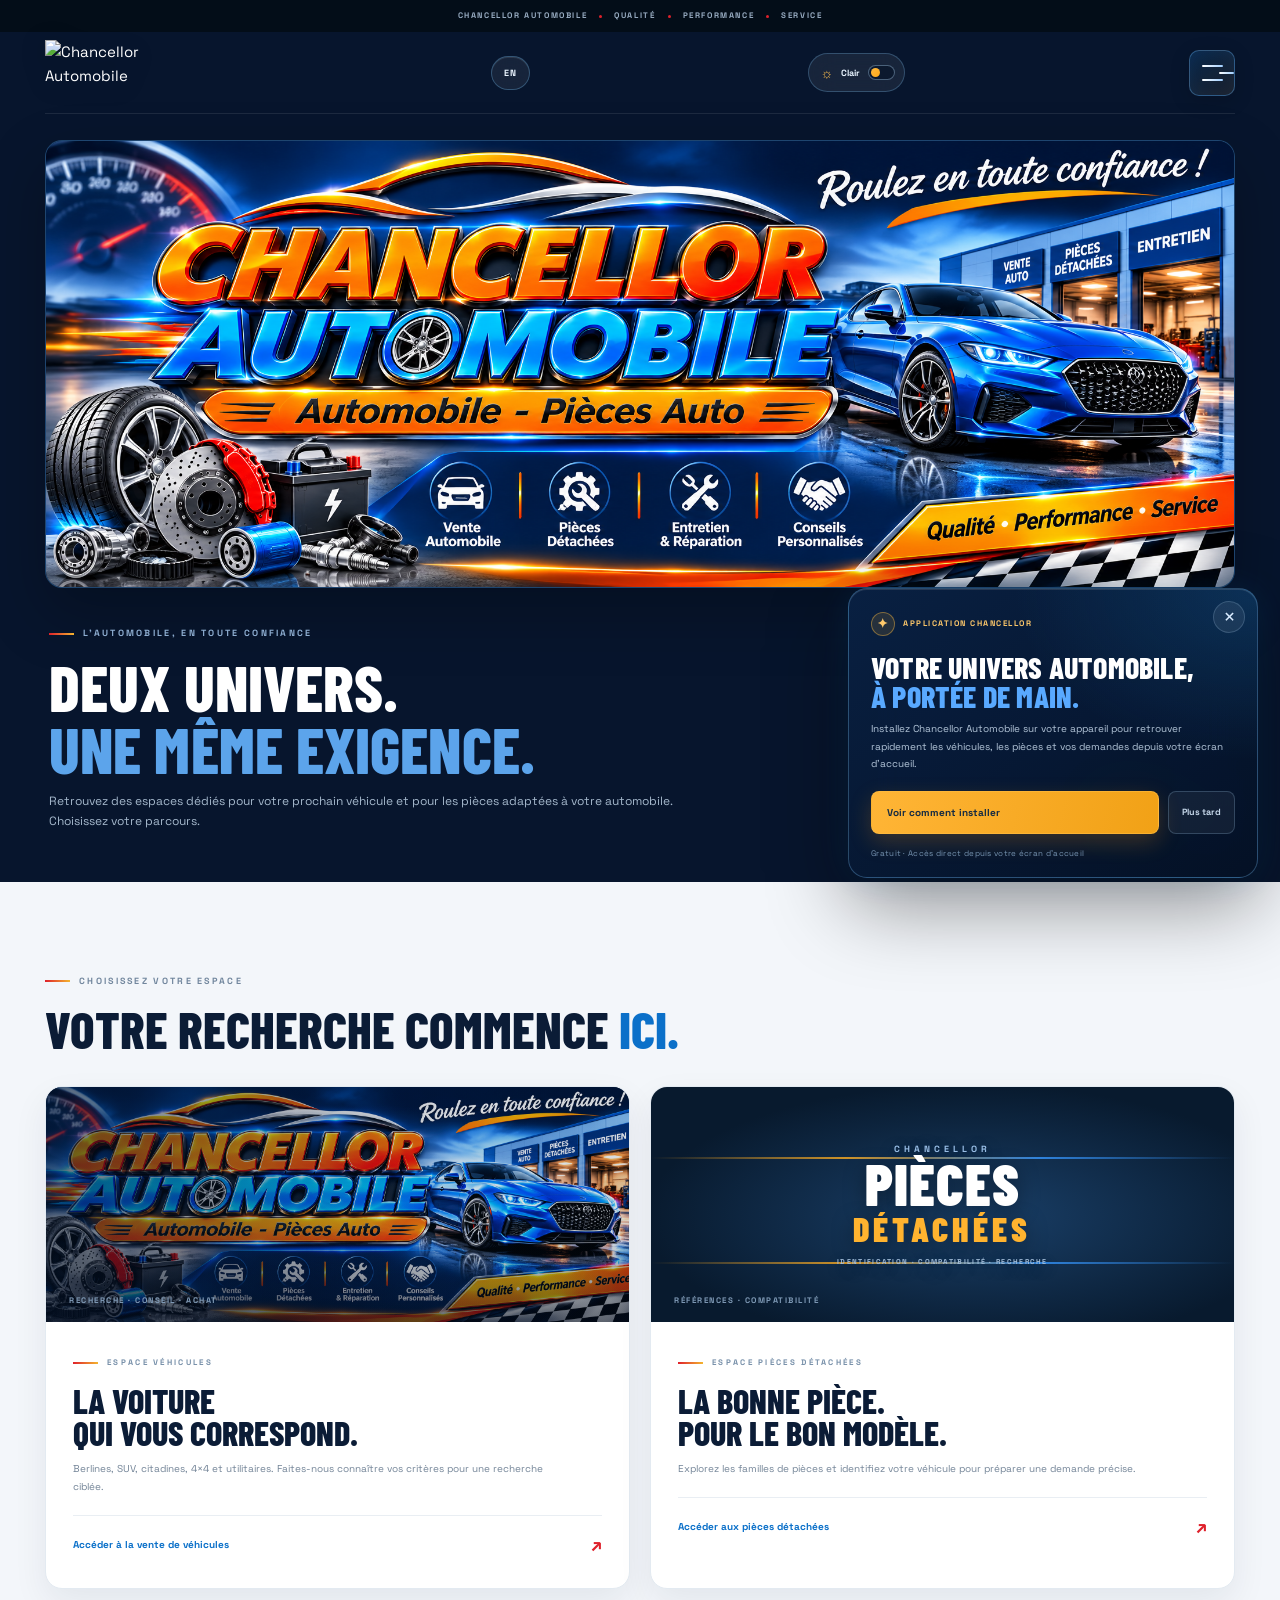
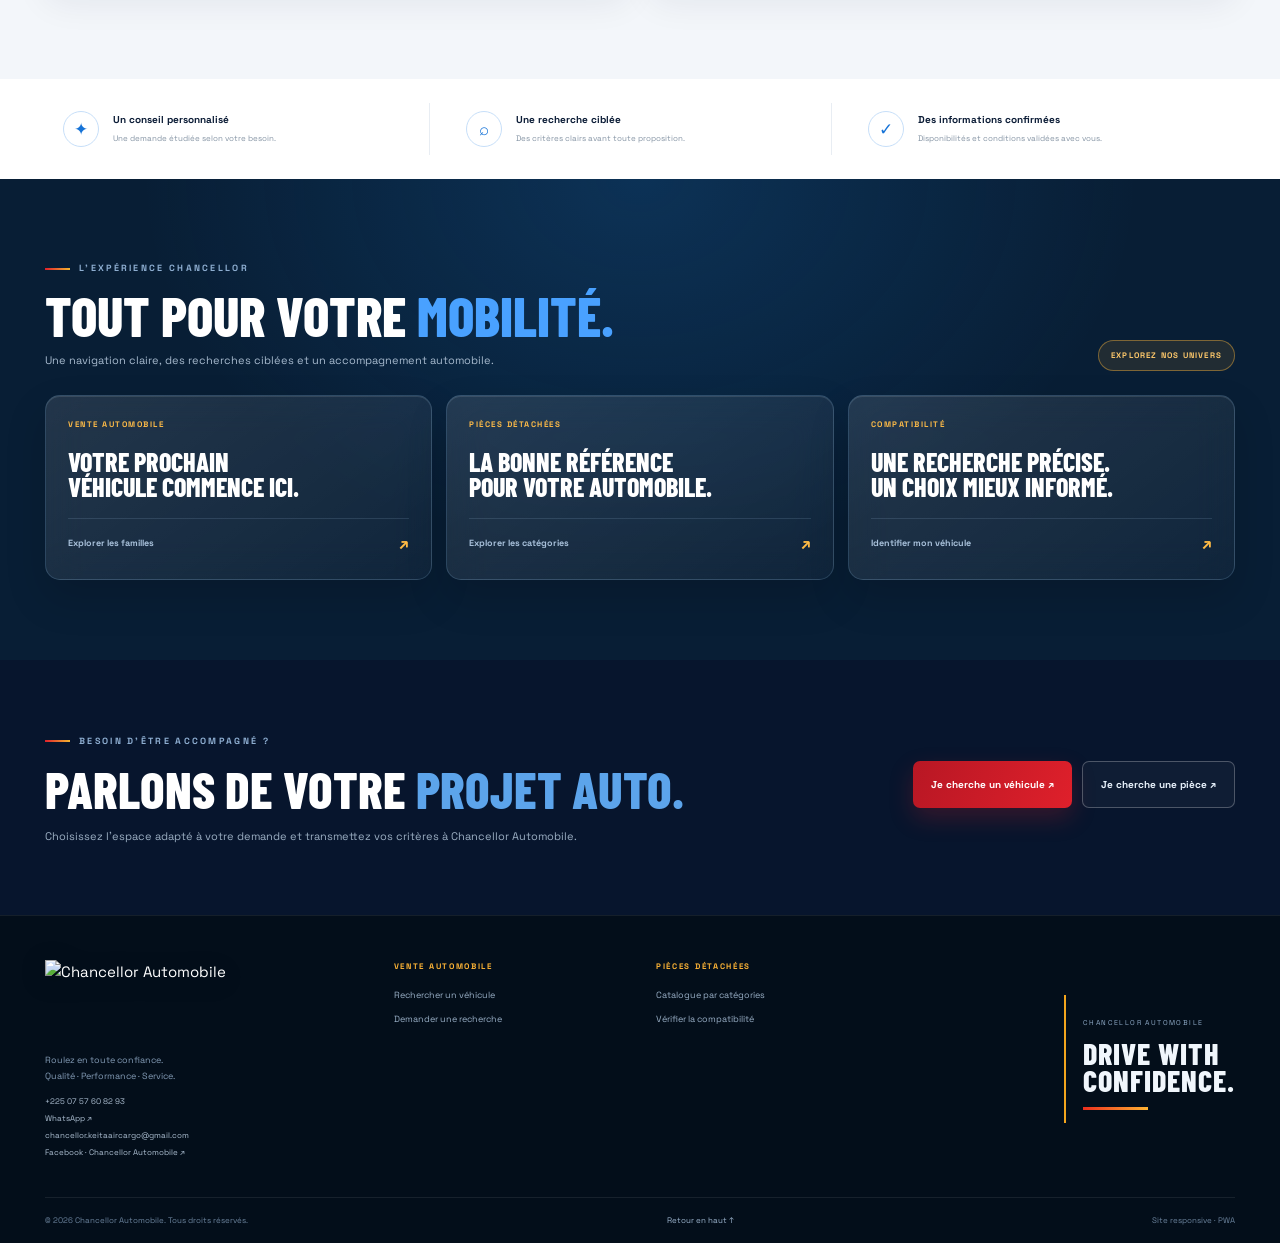
==== index.html @ 1399e5cf "Use the refined matte Chancellor logo" ====
<!doctype html>
<html lang="fr">
<head>
<meta charset="utf-8">
<meta name="viewport" content="width=device-width, initial-scale=1, viewport-fit=cover">
<meta name="theme-color" content="#07152d">
<meta name="apple-mobile-web-app-capable" content="yes">
<meta name="apple-mobile-web-app-status-bar-style" content="black-translucent">
<script>try{document.documentElement.dataset.theme=localStorage.getItem("chancellor-theme")||"dark"}catch(e){document.documentElement.dataset.theme="dark"}</script>
<meta name="description" content="Chancellor Automobile : deux espaces dédiés à la vente de véhicules et à la recherche de pièces détachées compatibles.">
<meta name="robots" content="index,follow">
<meta property="og:type" content="website">
<meta property="og:title" content="Chancellor Automobile | Vente de véhicules & pièces détachées">
<meta property="og:description" content="Chancellor Automobile : deux espaces dédiés à la vente de véhicules et à la recherche de pièces détachées compatibles.">
<meta property="og:image" content="assets/chancellor-banner.png">
<title>Chancellor Automobile | Vente de véhicules & pièces détachées</title>
<link rel="icon" href="assets/favicon.ico" sizes="any">
<link rel="icon" href="assets/favicon-48.png" type="image/png" sizes="48x48">
<link rel="icon" href="assets/favicon-192.png" type="image/png" sizes="192x192">
<link rel="icon" href="assets/favicon-512.png" type="image/png" sizes="512x512">
<link rel="apple-touch-icon" href="assets/apple-touch-icon.png">
<link rel="manifest" href="manifest.webmanifest">
<link rel="preload" as="image" href="assets/chancellor-banner.png">
<link rel="preconnect" href="https://fonts.googleapis.com"><link rel="preconnect" href="https://fonts.gstatic.com" crossorigin><link href="https://fonts.googleapis.com/css2?family=Barlow+Condensed:wght@400;500;600;700;800;900&family=Manrope:wght@400;500;600;700;800&family=Space+Grotesk:wght@400;500;600;700&display=swap" rel="stylesheet">
<link rel="stylesheet" href="styles.css">
<script src="catalogue-demo.js" defer></script>
<script src="app.js" defer></script>
</head>
<body data-page="home">
<div class="site-loader" id="site-loader" role="status" aria-live="polite"><div class="loader-brand"><img src="assets/chancellor-logo-matte.png" alt="" width="150" height="75"></div><span class="loader-spinner" aria-hidden="true"></span><strong>CHANCELLOR AUTOMOBILE</strong><small>CHARGEMENT DE VOTRE EXPÉRIENCE</small></div><script>(function(){var n=document.getElementById('site-loader'),t=Date.now(),done=false;function hide(){if(done||!n)return;done=true;setTimeout(function(){n.classList.add('is-hidden');setTimeout(function(){n.remove();},440);},Math.max(0,480-(Date.now()-t)));}window.addEventListener('load',hide,{once:true});setTimeout(hide,2800);})();</script>
<div class="announcement"><span class="status-dot"></span> CHANCELLOR AUTOMOBILE <i></i> QUALITÉ <i></i> PERFORMANCE <i></i> SERVICE</div>
<header class="site-header">
<a class="brand" href="./index.html" aria-label="Chancellor Automobile - accueil"><img class="brand-logo-image" src="assets/chancellor-logo-matte.png" alt="Chancellor Automobile" width="1774" height="887" decoding="async"></a>
<a class="language-toggle" href="./en/index.html" lang="en" hreflang="en" aria-label="View this page in English">EN</a>
<button class="theme-toggle" type="button" data-theme-toggle aria-pressed="false" aria-label="Activer le thème clair"><span class="theme-toggle-icon" aria-hidden="true">☼</span><span class="theme-toggle-label">Clair</span><span class="theme-toggle-track" aria-hidden="true"><i></i></span></button>
<button class="nav-toggle" type="button" aria-label="Ouvrir le menu" aria-expanded="false" aria-haspopup="true" aria-controls="main-nav"><span aria-hidden="true"></span><span aria-hidden="true"></span><span aria-hidden="true"></span></button>
<nav id="main-nav" aria-label="Navigation principale" hidden>
<a href="./index.html" aria-current="page">Accueil</a>
<a href="./vehicules.html" >Vente de véhicules</a>
<a href="./pieces.html" >Pièces détachées</a>
<a href="#contact">Contact</a>
<button class="install-button" id="install-app" type="button" hidden><span>↓</span> Installer l'application</button>
</nav>
</header>
<main id="top">
<section class="home-hero container">
<div class="hero-banner"><img src="assets/chancellor-banner.png" alt="Chancellor Automobile — vente de voitures, pièces détachées, entretien et réparation" width="2048" height="768" fetchpriority="high"></div>
<div class="home-intro"><div><span class="eyebrow">L'AUTOMOBILE, EN TOUTE CONFIANCE</span><h1>Deux univers.<br><em>Une même exigence.</em></h1><p>Retrouvez des espaces dédiés pour votre prochain véhicule et pour les pièces adaptées à votre automobile. Choisissez votre parcours.</p></div><div class="home-intro-mark">CA <small>CHANCELLOR<br>AUTOMOBILE</small></div></div>
</section>
<section class="choice-section">
<div class="container"><div class="section-heading"><span class="eyebrow">CHOISISSEZ VOTRE ESPACE</span><h2>Votre recherche commence <em>ici.</em></h2></div>
<div class="choice-grid">
<a class="choice-card vehicle-choice" href="./vehicules.html">
  <div class="choice-visual vehicle-choice-visual">
    <img class="choice-media" src="assets/chancellor-banner.png" alt="Bannière officielle Chancellor Automobile" width="2048" height="768" loading="lazy" decoding="async">
    <div class="choice-visual-foot"><span>RECHERCHE · CONSEIL · ACHAT</span></div>
  </div>
  <div class="choice-content"><span class="eyebrow">ESPACE VÉHICULES</span><h3>La voiture<br>qui vous correspond.</h3><p>Berlines, SUV, citadines, 4×4 et utilitaires. Faites-nous connaître vos critères pour une recherche ciblée.</p><span class="choice-link">Accéder à la vente de véhicules <b>↗</b></span></div>
</a>
<a class="choice-card parts-choice" href="./pieces.html">
  <div class="choice-visual parts-choice-visual">
    <div class="parts-type-display"><span>CHANCELLOR</span><strong>PIÈCES</strong><b>DÉTACHÉES</b><small>IDENTIFICATION · COMPATIBILITÉ · RECHERCHE</small></div>
    <div class="choice-visual-foot"><span>RÉFÉRENCES · COMPATIBILITÉ</span></div>
  </div>
  <div class="choice-content"><span class="eyebrow">ESPACE PIÈCES DÉTACHÉES</span><h3>La bonne pièce.<br>Pour le bon modèle.</h3><p>Explorez les familles de pièces et identifiez votre véhicule pour préparer une demande précise.</p><span class="choice-link">Accéder aux pièces détachées <b>↗</b></span></div>
</a>
</div></div></section>
<section class="home-values"><div class="container values-grid"><div><span>✦</span><strong>Un conseil personnalisé</strong><small>Une demande étudiée selon votre besoin.</small></div><div><span>⌕</span><strong>Une recherche ciblée</strong><small>Des critères clairs avant toute proposition.</small></div><div><span>✓</span><strong>Des informations confirmées</strong><small>Disponibilités et conditions validées avec vous.</small></div></div></section>

<section class="home-discovery"><div class="container"><div class="showcase-heading"><div><span class="eyebrow">L'EXPÉRIENCE CHANCELLOR</span><h2>Tout pour votre <em>mobilité.</em></h2><p>Une navigation claire, des recherches ciblées et un accompagnement automobile.</p></div><span class="demo-tag">EXPLOREZ NOS UNIVERS</span></div><div class="home-glass-rail"><a class="home-rail-card" href="./vehicules.html"><small>VENTE AUTOMOBILE</small><strong>Votre prochain<br>véhicule commence ici.</strong><span>Explorer les familles <b>↗</b></span></a><a class="home-rail-card" href="./pieces.html"><small>PIÈCES DÉTACHÉES</small><strong>La bonne référence<br>pour votre automobile.</strong><span>Explorer les catégories <b>↗</b></span></a><a class="home-rail-card" href="./pieces.html#compatibilite"><small>COMPATIBILITÉ</small><strong>Une recherche précise.<br>Un choix mieux informé.</strong><span>Identifier mon véhicule <b>↗</b></span></a></div></div></section>
<section class="home-contact container"><div><span class="eyebrow">BESOIN D'ÊTRE ACCOMPAGNÉ ?</span><h2>Parlons de votre <em>projet auto.</em></h2><p>Choisissez l'espace adapté à votre demande et transmettez vos critères à Chancellor Automobile.</p></div><div class="contact-actions"><a class="action-button orange" href="./vehicules.html#demande-vehicule">Je cherche un véhicule ↗</a><a class="action-button outline" href="./pieces.html#demande-piece">Je cherche une pièce ↗</a></div></section>
</main>
<footer class="site-footer" id="contact">
<div class="container footer-inner">
<div><a class="brand footer-brand" href="./index.html" aria-label="Chancellor Automobile - accueil"><img class="brand-logo-image" src="assets/chancellor-logo-matte.png" alt="Chancellor Automobile" width="1774" height="887" loading="lazy" decoding="async"></a><p>Roulez en toute confiance.<br>Qualité · Performance · Service.</p><div class="footer-contact-mini"><a href="tel:+2250757608293">+225 07 57 60 82 93</a><a href="https://wa.me/2250757608293" target="_blank" rel="noopener noreferrer">WhatsApp ↗</a><a href="mailto:chancellor.keitaaircargo@gmail.com">chancellor.keitaaircargo@gmail.com</a><a href="https://www.facebook.com/ChancellorAutomobile" target="_blank" rel="noopener noreferrer">Facebook · Chancellor Automobile ↗</a></div></div>
<div class="footer-col"><b>VENTE AUTOMOBILE</b><a href="./vehicules.html">Rechercher un véhicule</a><a href="./vehicules.html#demande-vehicule">Demander une recherche</a></div>
<div class="footer-col"><b>PIÈCES DÉTACHÉES</b><a href="./pieces.html">Catalogue par catégories</a><a href="./pieces.html#compatibilite">Vérifier la compatibilité</a></div>
<div class="footer-tag"><small>CHANCELLOR AUTOMOBILE</small><strong>DRIVE WITH<br>CONFIDENCE.</strong><i></i></div>
</div>
<div class="container footer-bottom"><span>© <span id="current-year"></span> Chancellor Automobile. Tous droits réservés.</span><a href="#top">Retour en haut ↑</a><span>Site responsive · PWA</span></div>
</footer>
<aside class="install-popover" id="install-popover" role="dialog" aria-label="Installer Chancellor Automobile" aria-modal="false" hidden>
  <button class="install-popover-close" id="install-popup-close" type="button" aria-label="Fermer la fenêtre d'installation">×</button>
  <div class="install-popover-kicker"><span class="install-popover-orb">✦</span> APPLICATION CHANCELLOR</div>
  <h2>Votre univers automobile,<br><em>à portée de main.</em></h2>
  <p class="install-popover-copy">Installez Chancellor Automobile sur votre appareil pour retrouver rapidement les véhicules, les pièces et vos demandes depuis votre écran d'accueil.</p>
  <div class="install-popover-actions">
    <button class="install-popover-primary" id="install-popup-action" type="button">Installer l'application <span aria-hidden="true">↗</span></button>
    <button class="install-popover-secondary" id="install-popup-later" type="button">Plus tard</button>
  </div>
  <div class="install-popover-help" id="install-popup-help" hidden>
    <strong id="install-help-title">Installation sur votre appareil</strong>
    <ol id="install-help-steps"></ol>
  </div>
  <p class="install-popover-foot">Gratuit · Accès direct depuis votre écran d'accueil</p>
</aside>
<div class="site-toast" id="site-toast" role="status" aria-live="polite"></div>
</body>
</html>
---- styles.css ----
:root{--navy:#07152d;--navy2:#0a1e3c;--navy3:#12396d;--blue:#0b70c9;--cyan:#62aaf0;--orange:#df202b;--gold:#f4b52f;--silver:#bac3ce;--white:#fff;--paper:#f4f6fa;--ink:#0b1c36;--muted:#74839a;--line:rgba(11,31,60,.12);--display:'Barlow Condensed','Arial Narrow',Impact,sans-serif;--text:'Manrope','Segoe UI',Arial,sans-serif;--shadow:0 22px 58px rgba(0,0,0,.16)}
*{box-sizing:border-box}html{scroll-behavior:smooth;scroll-padding-top:96px}body{margin:0;background:var(--navy);color:#fff;font:15px/1.65 var(--text);-webkit-font-smoothing:antialiased}img{display:block;max-width:100%}a{color:inherit;text-decoration:none}button,input,select,textarea{font:inherit}button{cursor:pointer}button:focus-visible,a:focus-visible,input:focus-visible,select:focus-visible,textarea:focus-visible{outline:3px solid var(--cyan);outline-offset:3px}.container{width:min(1190px,calc(100% - 64px));margin-inline:auto}.announcement{min-height:32px;display:flex;align-items:center;justify-content:center;gap:12px;padding:5px 16px;background:#030d18;color:#9aaec4;font-size:8px;letter-spacing:1.6px;font-weight:900;text-align:center}.announcement i{width:3px;height:3px;border-radius:50%;background:var(--orange)}.status-dot{width:6px;height:6px;border-radius:50%;background:#28d4a1;box-shadow:0 0 12px #28d4a1}
.site-header{width:min(1190px,calc(100% - 64px));height:82px;margin:auto;display:flex;align-items:center;justify-content:space-between;position:relative;z-index:30;border-bottom:1px solid rgba(255,255,255,.09)}.brand{display:flex;align-items:center;gap:11px;min-width:220px}.brand-mark{position:relative;width:42px;height:42px;display:grid;place-items:center;border:1px solid rgba(255,175,32,.85);border-radius:11px;background:linear-gradient(145deg,rgba(255,180,36,.15),rgba(18,142,255,.1));font:900 30px/1 var(--display);color:#ffb12b;text-shadow:0 3px 12px #000}.brand-mark small{position:absolute;right:4px;bottom:1px;color:#48a0ff;font:900 10px/1 var(--text)}.brand-name{display:flex;flex-direction:column;line-height:1.06}.brand-name b{font:900 21px/1 var(--display);letter-spacing:1.5px}.brand-name small{font-size:9px;letter-spacing:3.2px;color:#89a8ca;font-weight:900;margin-top:5px}.site-header nav{display:flex;align-items:center;gap:25px}.site-header nav>a{font-size:10px;font-weight:800;color:#c0cfe0;transition:color .2s}.site-header nav>a:hover,.site-header nav>a[aria-current=page]{color:#fff}.site-header nav>a[aria-current=page]:after{content:"";height:2px;width:16px;background:var(--orange);display:block;margin-top:5px}.install-button{border:1px solid rgba(255,190,56,.48);border-radius:7px;padding:9px 12px;background:rgba(255,177,36,.1);color:#ffc86a;font-size:9px;font-weight:900}.install-button span{font-size:15px;margin-right:5px}.nav-toggle{display:none;background:transparent;border:0;padding:8px}.nav-toggle span{display:block;width:24px;height:2px;margin:5px;background:#fff;border-radius:2px}
.eyebrow{display:inline-flex;align-items:center;gap:9px;color:#8eaed1;font-size:9px;letter-spacing:2.3px;font-weight:900}.eyebrow:before{content:"";width:25px;height:2px;background:linear-gradient(90deg,var(--orange),var(--gold))}.home-hero{padding-top:26px;padding-bottom:50px}.hero-banner{overflow:hidden;border:1px solid rgba(94,169,255,.28);border-radius:17px;background:#061e37;box-shadow:0 25px 60px rgba(0,0,0,.25)}.hero-banner img{width:100%;height:auto;aspect-ratio:8/3;object-fit:cover}.home-intro{display:flex;justify-content:space-between;align-items:flex-end;gap:30px;padding:30px 4px 0}.home-intro h1,.sub-hero h1{font:800 clamp(42px,5vw,66px)/.97 var(--display);text-transform:uppercase;margin:14px 0 12px;letter-spacing:.1px}.home-intro h1 em,.sub-hero h1 em,.section-heading h2 em,.home-contact h2 em,.request-intro h2 em,.compatibility-layout h2 em{font-style:normal;color:#459fff;text-shadow:0 8px 30px rgba(32,150,255,.17)}.home-intro p{max-width:630px;color:#a5b8cc;font-size:12px;margin:0}.home-intro-mark{display:flex;align-items:center;gap:10px;color:#ffb22e;font:900 58px/.8 var(--display);text-shadow:0 6px 24px rgba(255,170,31,.25)}.home-intro-mark small{font:900 8px/1.4 var(--text);letter-spacing:1.4px;color:#87a4c3;text-shadow:none}.choice-section{background:#f3f6fa;color:var(--ink);padding:83px 0 90px}.section-heading{margin-bottom:32px}.section-heading .eyebrow{color:#71869d}.section-heading h2,.home-contact h2{font:800 clamp(36px,4vw,52px)/1 var(--display);text-transform:uppercase;margin:13px 0 8px}.section-heading h2 em{color:#1370d4;text-shadow:none}.section-heading>p{font-size:11px;color:#75879a;max-width:670px;margin:10px 0 0}.choice-grid{display:grid;grid-template-columns:1fr 1fr;gap:20px}.choice-card{display:flex;flex-direction:column;overflow:hidden;background:#fff;border:1px solid #e3eaf1;border-radius:17px;box-shadow:0 14px 35px rgba(8,29,59,.07);transition:transform .25s,box-shadow .25s,border .25s}.choice-card:hover{transform:translateY(-6px);border-color:#9ec7f2;box-shadow:0 24px 55px rgba(8,29,59,.14)}.choice-visual{position:relative;height:235px;overflow:hidden;background:radial-gradient(ellipse at 55% 50%,#154d88,#071f38 70%);color:#fff}.parts-choice .choice-visual{background:radial-gradient(ellipse at 55% 55%,#1a4069,#081a2e 72%)}.choice-index{position:absolute;top:20px;left:23px;color:#9dbad8;font-size:8px;letter-spacing:2px;font-weight:900}.car-illustration{position:absolute;inset:30px 0 20px;display:grid;place-items:center}.car-illustration svg{width:94%;height:100%;filter:drop-shadow(0 15px 19px rgba(0,0,0,.4))}.car-glow{position:absolute;width:65%;height:45%;border-radius:50%;background:rgba(21,144,255,.2);filter:blur(35px)}.choice-visual-foot{position:absolute;left:23px;right:23px;bottom:15px;display:flex;justify-content:space-between;align-items:center;color:#819cb8;font-size:8px;letter-spacing:1.5px;font-weight:900}.choice-visual-foot b{color:#ffb535;font:800 20px var(--display)}.parts-emblem{position:absolute;inset:15px;display:grid;place-items:center;text-align:center;font:900 24px/.85 var(--display);letter-spacing:3px;color:#f7fbff;text-shadow:0 4px 20px #000}.parts-emblem strong{color:#ffae22}.gear-ring{position:absolute;width:155px;height:155px;border:2px solid rgba(77,181,255,.65);border-radius:50%;display:grid;place-items:center;color:#ffb12b;font-size:100px;opacity:.28}.parts-line{position:absolute;width:210px;height:2px;background:linear-gradient(90deg,transparent,#ffac1d,transparent);transform:rotate(-28deg)}.choice-content{padding:25px 27px 28px}.choice-content .eyebrow{font-size:8px;color:#758ea8}.choice-content h3{font:800 34px/.96 var(--display);text-transform:uppercase;margin:13px 0 10px}.choice-content p{font-size:10px;color:#738497;line-height:1.8;max-width:480px;margin:0 0 19px}.choice-link{display:flex;justify-content:space-between;align-items:center;border-top:1px solid #e9eef3;padding-top:14px;font-size:10px;font-weight:900;color:#146ac6}.choice-link b{font-size:18px;color:#ffaa16}.home-values{background:#fff;color:var(--ink);padding:24px 0}.values-grid{display:grid;grid-template-columns:repeat(3,1fr);gap:18px}.values-grid>div{display:grid;grid-template-columns:38px 1fr;column-gap:12px;align-items:center;padding:8px 18px;border-right:1px solid #e8edf3}.values-grid>div:last-child{border:0}.values-grid>div>span{grid-row:span 2;width:36px;height:36px;border:1px solid #c7dff9;border-radius:50%;display:grid;place-items:center;color:#1673d7;font-size:17px}.values-grid strong{font-size:10px}.values-grid small{font-size:8px;color:#8594a4}.home-contact{display:flex;justify-content:space-between;align-items:center;gap:30px;padding-top:65px;padding-bottom:70px}.home-contact h2{margin:13px 0;color:#fff}.home-contact h2 em{color:#459fff}.home-contact p{color:#9cafc3;font-size:11px;max-width:560px;margin:0}.contact-actions{display:flex;gap:10px;flex-wrap:wrap}
.action-button{display:inline-flex;align-items:center;justify-content:center;gap:13px;min-height:47px;padding:0 18px;border:0;border-radius:7px;font-size:10px;font-weight:900;transition:transform .2s,box-shadow .2s,background .2s}.action-button:hover{transform:translateY(-3px)}.orange{background:linear-gradient(110deg,#ffa813,#ffb639);color:#13263a;box-shadow:0 10px 24px rgba(255,153,18,.2)}.orange:hover{box-shadow:0 14px 30px rgba(255,153,18,.32)}.outline{border:1px solid rgba(255,255,255,.25);background:rgba(255,255,255,.035);color:#e8f2fc}.full-width{width:100%}
.sub-hero{position:relative;overflow:hidden;border-bottom:1px solid rgba(255,255,255,.07)}.sub-hero:before{content:"";position:absolute;inset:0;pointer-events:none;background:radial-gradient(circle at 81% 45%,rgba(28,135,244,.22),transparent 30%),linear-gradient(110deg,transparent,rgba(19,89,160,.11))}.sub-hero-inner{min-height:440px;display:grid;grid-template-columns:1.05fr .95fr;align-items:center;gap:35px;position:relative}.sub-hero-inner>div:first-child{padding:43px 0}.back-home{display:block;color:#8ca8c5;font-size:9px;font-weight:800;margin-bottom:26px}.sub-hero h1{font-size:clamp(48px,5.6vw,73px);margin:15px 0}.sub-hero h1 em{color:#49a1ff}.sub-hero p{max-width:540px;font-size:11px;line-height:1.9;color:#a5b8cd}.hero-actions{display:flex;gap:11px;flex-wrap:wrap;margin-top:22px}.vehicle-hero-art{min-height:325px;position:relative;display:grid;place-items:center}.vehicle-hero-art:before{content:"";position:absolute;width:84%;height:75%;border:1px solid rgba(62,161,249,.3);border-radius:50%;transform:rotate(-18deg);box-shadow:0 0 0 27px rgba(53,146,234,.035),0 0 0 55px rgba(53,146,234,.025)}.vehicle-hero-art:after{content:"";position:absolute;width:70%;height:25%;bottom:48px;border-radius:50%;background:rgba(27,135,240,.16);filter:blur(26px)}.vehicle-hero-art img{width:92%;position:relative;z-index:1;mix-blend-mode:screen;filter:drop-shadow(0 18px 32px rgba(0,0,0,.33))}.parts-hero-art{min-height:330px;display:flex;align-items:center;justify-content:center;position:relative;font:900 48px/.77 var(--display);text-align:center;letter-spacing:4px;color:#fff;text-shadow:0 8px 35px rgba(0,0,0,.5)}.parts-hero-art:before{content:"";position:absolute;width:270px;height:270px;border:1px solid rgba(65,174,255,.35);border-radius:50%;box-shadow:0 0 0 28px rgba(38,137,226,.04),0 0 0 55px rgba(38,137,226,.025)}.parts-hero-art span{position:relative;z-index:2}.parts-hero-art b{color:#ffb22e}.parts-hero-art i{position:absolute;width:320px;height:2px;transform:rotate(-24deg);background:linear-gradient(90deg,transparent,#ffab1b,transparent)}.parts-gear{position:absolute;font-size:250px;color:#167ae5;opacity:.17}
.vehicle-categories,.parts-catalogue{padding-top:78px;padding-bottom:82px}.vehicle-categories .section-heading,.parts-catalogue .section-heading{text-align:center}.vehicle-categories .section-heading>p,.parts-catalogue .section-heading>p{margin-inline:auto}.vehicle-type-grid{display:grid;grid-template-columns:repeat(5,1fr);gap:12px;margin-top:35px}.vehicle-type{position:relative;min-height:170px;border:1px solid rgba(155,190,231,.17);border-radius:11px;background:linear-gradient(150deg,rgba(255,255,255,.075),rgba(255,255,255,.025));color:#fff;padding:20px 14px;text-align:left;transition:transform .2s,border-color .2s,background .2s}.vehicle-type:hover,.vehicle-type.is-selected{transform:translateY(-5px);border-color:#3d93ee;background:linear-gradient(145deg,rgba(32,141,225,.2),rgba(255,255,255,.04))}.vehicle-type>span{position:absolute;top:13px;right:15px;color:#718aa5;font:700 17px var(--display)}.vehicle-type>b{display:grid;place-items:center;width:39px;height:39px;margin:5px 0 17px;border:1px solid rgba(76,177,255,.35);border-radius:50%;color:#ffb433;font-size:21px}.vehicle-type strong,.vehicle-type small{display:block}.vehicle-type strong{font:700 20px var(--display);text-transform:uppercase}.vehicle-type small{font-size:8px;color:#8fa7c1;margin-top:3px}.inventory-note{background:#fff;color:#142b43;padding:22px 0}.inventory-inner{display:flex;align-items:center;gap:15px}.note-icon{width:28px;height:28px;flex:0 0 28px;border:1px solid #1673d7;border-radius:50%;display:grid;place-items:center;color:#1673d7;font-weight:900}.inventory-inner>div{flex:1}.inventory-inner strong{font-size:10px}.inventory-inner p{font-size:9px;color:#78889a;margin:3px 0 0;line-height:1.7}.inventory-inner>a{font-size:9px;color:#146ac6;font-weight:900;white-space:nowrap}
.request-section{padding:88px 0;background:radial-gradient(circle at 12% 15%,rgba(28,129,225,.17),transparent 35%),linear-gradient(130deg,#081c32,#0a2745);position:relative;overflow:hidden}.request-section:after{content:"";position:absolute;right:-170px;top:-280px;width:650px;height:650px;border:1px solid rgba(95,175,255,.13);border-radius:50%;box-shadow:0 0 0 50px rgba(95,175,255,.025),0 0 0 100px rgba(95,175,255,.02)}.request-layout{display:grid;grid-template-columns:.8fr 1.2fr;gap:70px;align-items:start;position:relative;z-index:1}.request-intro{padding-top:24px}.request-intro h2,.compatibility-layout h2{font:800 clamp(43px,5vw,64px)/.97 var(--display);text-transform:uppercase;margin:17px 0}.request-intro p,.compatibility-layout>div:first-child>p{max-width:420px;color:#9db3ca;font-size:11px;line-height:1.95}.request-step{display:flex;gap:13px;align-items:flex-start;margin-top:24px}.request-step>b{width:31px;height:31px;flex:0 0 31px;border:1px solid rgba(255,186,46,.5);border-radius:50%;display:grid;place-items:center;color:#ffb83e;font:800 12px var(--display)}.request-step span{display:flex;flex-direction:column}.request-step strong{color:#e4eef8;font-size:10px}.request-step small{color:#849db7;font-size:9px;margin-top:3px}.request-card,.compatibility-card{color:#10263d;background:#fff;border-radius:16px;padding:29px 31px;box-shadow:0 24px 58px rgba(0,0,0,.22)}.request-card-head{padding-bottom:18px;border-bottom:1px solid #e8eef4;margin-bottom:19px}.request-card-head small,.compat-header small{font-size:8px;letter-spacing:1.7px;color:#798ea4;font-weight:900}.request-card-head h3,.compat-header h3{font:700 27px/1 var(--display);text-transform:uppercase;margin:7px 0;color:#10263d}.request-card-head p{font-size:9px;color:#94a2b1;margin:4px 0 0}.field-grid{display:grid;grid-template-columns:1fr 1fr;gap:13px}.field{display:block;margin-bottom:14px}.field>span,.field label{display:block;font-size:9px;font-weight:800;color:#465c73;margin-bottom:6px}.field input,.field select,.field textarea{width:100%;min-height:42px;border:1px solid #dce5ee;border-radius:7px;background:#f9fbfd;padding:10px 12px;color:#162f49;font-size:10px;outline:none;transition:border-color .2s,box-shadow .2s}.field textarea{resize:vertical;min-height:90px}.field input:focus,.field select:focus,.field textarea:focus{border-color:#1673d7;box-shadow:0 0 0 3px rgba(22,139,215,.1)}.field select:disabled{background:#f1f4f8;color:#a0adbb;cursor:not-allowed}.consent{display:flex;align-items:flex-start;gap:8px;color:#728498;font-size:9px;line-height:1.6;margin:2px 0 15px;cursor:pointer}.consent input{accent-color:#1673d7;margin:2px 0 0}.form-feedback{margin:12px 0 0;color:#8b9aaa;text-align:center;font-size:8px;line-height:1.7}
.parts-search{max-width:630px;margin:0 auto 25px;display:flex;align-items:center;gap:13px;height:51px;padding:0 16px;border:1px solid rgba(157,192,230,.22);border-radius:8px;background:rgba(255,255,255,.055);color:#9ab5d2}.parts-search>span{font-size:24px}.parts-search input{flex:1;min-width:0;border:0;outline:0;background:none;color:#fff;font-size:10px}.parts-search input::placeholder{color:#849cb6}.parts-search small{font-size:7px;letter-spacing:1.5px}.parts-category-grid{display:grid;grid-template-columns:repeat(5,1fr);gap:12px}.part-category{position:relative;min-height:223px;padding:20px 17px 15px;border:1px solid rgba(157,192,230,.16);border-radius:11px;background:linear-gradient(145deg,rgba(255,255,255,.075),rgba(255,255,255,.025));transition:transform .2s,border-color .2s,background .2s}.part-category:hover{transform:translateY(-4px);border-color:rgba(73,175,255,.58);background:linear-gradient(145deg,rgba(25,128,214,.18),rgba(255,255,255,.03))}.part-index{position:absolute;top:13px;right:15px;color:#718ba6;font:700 16px var(--display)}.part-icon{width:37px;height:37px;display:grid;place-items:center;border:1px solid rgba(67,173,255,.38);border-radius:50%;color:#ffb432;font-size:19px}.part-category h3{font:700 20px/.98 var(--display);text-transform:uppercase;margin:17px 0 7px;color:#fff}.part-category p{min-height:54px;font-size:9px;line-height:1.7;color:#9eb2c7;margin:0 0 14px}.part-select{width:100%;border:0;border-top:1px solid rgba(255,255,255,.1);padding:11px 0 0;text-align:left;background:transparent;color:#59a9ff;font-size:8px;font-weight:900}.empty-state{margin:20px 0;color:#a5bcd5;text-align:center;font-size:11px}.stock-note{display:flex;gap:14px;margin-top:22px;padding:14px 16px;border:1px solid rgba(157,192,230,.16);border-radius:8px;color:#9eb2c7;font-size:9px;line-height:1.7}.stock-note b{color:#ffb83c;letter-spacing:1.3px;white-space:nowrap}.compatibility-section{background:linear-gradient(110deg,#0b2745,#07192d);padding:82px 0}.compatibility-layout{display:grid;grid-template-columns:1fr 1fr;gap:72px;align-items:center}.compatibility-layout h2{font-size:clamp(42px,5vw,62px)}.compatibility-layout>div:first-child>p{max-width:470px}.compatibility-layout ul{padding:0;list-style:none;margin:24px 0 0}.compatibility-layout li{font-size:10px;color:#b0c3d8;margin:11px 0}.compatibility-layout li:before{content:"✓";color:#ffb536;margin-right:10px}.compatibility-card{padding:25px 28px}.compat-header{display:flex;align-items:center;gap:12px;border-bottom:1px solid #e8eef4;padding-bottom:17px;margin-bottom:19px}.compat-header>span{width:41px;height:41px;display:grid;place-items:center;border-radius:10px;background:#edf6ff;color:#1673d7;font-size:24px}.compat-header>div{flex:1}.compat-header h3{font-size:22px;margin:5px 0 0}.compat-header>b{font:700 12px var(--display);color:#a9b7c5}.compat-hint{border-top:1px solid #edf1f5;padding-top:12px;color:#8998a8;font-size:8px;line-height:1.6}
.site-footer{background:#030e1a;padding:44px 0 0;border-top:1px solid rgba(255,255,255,.07)}.footer-inner{display:grid;grid-template-columns:1.1fr .8fr .9fr 1fr;gap:32px;padding-bottom:38px}.footer-inner>div:first-child>p{font-size:9px;color:#849cb6;line-height:1.8;margin:15px 0 0}.footer-col{display:flex;flex-direction:column;gap:9px}.footer-col>b{font-size:8px;letter-spacing:1.7px;color:#ffb536;margin-bottom:6px}.footer-col>a{font-size:9px;color:#9ab0c7}.footer-col>a:hover{color:#fff}.footer-tag{align-self:center;justify-self:end;padding:13px 0 13px 17px;border-left:2px solid #f3a51d}.footer-tag small{font-size:7px;letter-spacing:1.4px;color:#8ea9c6}.footer-tag strong{display:block;font:800 30px/.9 var(--display);letter-spacing:1px;margin-top:7px;color:#f0f6fc}.footer-tag i{display:block;width:65px;height:3px;background:linear-gradient(90deg,#ec2e1d,#ffb433);margin-top:13px}.footer-bottom{display:flex;justify-content:space-between;align-items:center;gap:15px;padding:16px 0;border-top:1px solid rgba(255,255,255,.08);font-size:8px;color:#6c849e}.footer-bottom a{color:#9fb7d1}.site-toast{position:fixed;z-index:100;left:50%;bottom:22px;max-width:min(520px,calc(100% - 30px));padding:13px 17px;border:1px solid rgba(94,175,255,.4);border-radius:9px;background:#0d2a49;box-shadow:0 15px 40px rgba(0,0,0,.25);color:#eff7ff;font-size:10px;opacity:0;transform:translate(-50%,18px);pointer-events:none;transition:opacity .2s,transform .2s}.site-toast.is-visible{opacity:1;transform:translate(-50%,0)}[hidden]{display:none!important}
@media(max-width:1000px){.site-header nav{gap:15px}.parts-category-grid{grid-template-columns:repeat(3,1fr)}.vehicle-type-grid{grid-template-columns:repeat(3,1fr)}.request-layout,.compatibility-layout{gap:35px}.footer-inner{gap:20px}}
@media(max-width:720px){html{scroll-padding-top:76px}.container,.site-header{width:calc(100% - 36px)}.announcement{font-size:7px;gap:7px;letter-spacing:1px}.site-header{height:70px}.brand{min-width:0}.brand-mark{width:37px;height:37px}.brand-name b{font-size:19px}.nav-toggle{display:block}.site-header nav{display:none;position:absolute;top:69px;left:0;right:0;padding:14px 16px 16px;flex-direction:column;align-items:stretch;gap:0;background:#081e36;border:1px solid rgba(255,255,255,.1);border-radius:0 0 12px 12px;box-shadow:0 20px 35px rgba(0,0,0,.3)}.site-header nav.is-open{display:flex}.site-header nav>a{padding:12px 5px;border-bottom:1px solid rgba(255,255,255,.07);font-size:11px}.site-header nav>a[aria-current=page]:after{display:none}.install-button{margin-top:12px;text-align:left}.home-hero{padding-top:15px;padding-bottom:37px}.hero-banner{border-radius:10px}.hero-banner img{aspect-ratio:8/3;object-fit:contain}.home-intro{display:block;padding:22px 2px 0}.home-intro h1{font-size:44px}.home-intro p{font-size:10px}.home-intro-mark{display:none}.choice-section{padding:63px 0}.section-heading h2,.home-contact h2{font-size:40px}.choice-grid{grid-template-columns:1fr;gap:14px}.choice-visual{height:210px}.choice-content{padding:22px}.choice-content h3{font-size:31px}.home-values{padding:15px 0}.values-grid{grid-template-columns:1fr;gap:4px}.values-grid>div{border:0;border-bottom:1px solid #edf0f4;padding:9px 4px}.values-grid>div:last-child{border:0}.home-contact{display:block;padding-top:52px;padding-bottom:58px}.home-contact p{font-size:10px}.contact-actions{margin-top:20px}.sub-hero-inner{grid-template-columns:1fr;gap:0;min-height:0}.sub-hero-inner>div:first-child{padding:28px 0 10px}.back-home{margin-bottom:20px}.sub-hero h1{font-size:48px}.sub-hero p{font-size:10px}.vehicle-hero-art{min-height:190px;margin:-8px 0 14px}.vehicle-hero-art img{width:65%;max-height:175px;object-fit:contain}.vehicle-hero-art:before{width:60%;height:80%}.parts-hero-art{min-height:190px;font-size:38px}.parts-hero-art:before{width:165px;height:165px}.parts-gear{font-size:160px}.vehicle-categories,.parts-catalogue{padding-top:60px;padding-bottom:62px}.section-heading{margin-bottom:23px}.section-heading h2{font-size:39px}.vehicle-type-grid{grid-template-columns:1fr 1fr;gap:9px;margin-top:24px}.vehicle-type{min-height:145px;padding:16px 13px}.vehicle-type strong{font-size:18px}.inventory-inner{align-items:flex-start;flex-wrap:wrap}.inventory-inner>div{min-width:calc(100% - 50px)}.inventory-inner>a{margin-left:43px}.request-section{padding:66px 0}.request-layout{grid-template-columns:1fr;gap:26px}.request-intro{padding-top:0}.request-intro h2,.compatibility-layout h2{font-size:48px}.request-intro p,.compatibility-layout>div:first-child>p{font-size:10px}.request-step{margin-top:17px}.request-card{padding:22px 18px}.request-card-head h3{font-size:24px}.field-grid{grid-template-columns:1fr;gap:0}.parts-search{height:47px}.parts-search small{display:none}.parts-category-grid{grid-template-columns:1fr 1fr;gap:9px}.part-category{min-height:220px;padding:17px 13px 13px}.part-category h3{font-size:18px}.part-category p{font-size:8px;min-height:62px}.stock-note{font-size:8px;display:block}.stock-note b{display:block;margin-bottom:4px}.compatibility-section{padding:66px 0}.compatibility-layout{grid-template-columns:1fr;gap:25px}.compatibility-card{padding:21px 18px}.footer-inner{grid-template-columns:1fr 1fr;gap:24px 14px}.footer-tag{justify-self:start}.footer-bottom{flex-wrap:wrap;font-size:7px}.footer-bottom span:last-child{display:none}}
@media(max-width:390px){.container,.site-header{width:calc(100% - 28px)}.home-intro h1{font-size:38px}.sub-hero h1{font-size:43px}.hero-actions .action-button{font-size:9px;padding:0 12px}.vehicle-type-grid{gap:7px}.parts-category-grid{grid-template-columns:1fr}.part-category{min-height:185px}.part-category p{min-height:0}.request-card{padding:19px 14px}.compatibility-card{padding:19px 14px}.footer-inner{grid-template-columns:1fr 1fr}}
@media(prefers-reduced-motion:reduce){*,*::before,*::after{scroll-behavior:auto!important;transition:none!important;animation:none!important}}

.reveal.is-visible.choice-card:hover{transform:translateY(-6px)}
.reveal.is-visible.part-category:hover{transform:translateY(-4px)}
.reveal.is-visible.vehicle-type:hover{transform:translateY(-5px)}

.official-brand{display:grid;grid-template-columns:1.15fr .85fr;align-items:center;gap:34px;margin-top:16px;margin-bottom:12px;padding:22px;background:#fff;color:#10253b;border:1px solid rgba(255,255,255,.65);border-radius:18px;box-shadow:0 24px 65px rgba(0,0,0,.2)}
.official-brand-art{display:flex;align-items:center;justify-content:center;overflow:hidden;border-radius:12px;background:#fff}
.official-brand-art img{display:block;width:min(100%,680px);height:auto;object-fit:contain}
.official-brand-copy{padding:20px 25px 20px 0}
.official-brand-copy .eyebrow{color:#7a8fa5}
.official-brand-copy h2{font:800 clamp(35px,4vw,52px)/.95 var(--display);text-transform:uppercase;margin:14px 0;color:#10253b}
.official-brand-copy h2 em{font-style:normal;color:#1272d8}
.official-brand-copy p{font-size:10px;line-height:1.9;color:#718397;max-width:390px;margin:0 0 18px}
@media(max-width:720px){.official-brand{grid-template-columns:1fr;gap:7px;margin-top:8px;padding:12px}.official-brand-art img{max-width:500px}.official-brand-copy{padding:15px 12px 18px}.official-brand-copy h2{font-size:40px}}

/* Official Chancellor identity assets: originals only. */
.brand{min-width:0;flex:0 0 auto;display:flex;align-items:center}
.brand-logo-image{display:block;width:174px;height:66px;max-width:100%;object-fit:contain;object-position:left center;filter:drop-shadow(0 5px 13px rgba(0,0,0,.22))}
.footer-brand .brand-logo-image{width:205px;height:77px}
.site-header nav{margin-left:auto}
.vehicle-banner-crop{min-width:0;min-height:280px;max-height:340px;overflow:hidden;position:relative;border:1px solid rgba(91,183,255,.42);border-radius:16px;background:#07192d;box-shadow:0 23px 48px rgba(0,0,0,.34),0 0 28px rgba(21,139,232,.12)}
.vehicle-banner-crop img{display:block;width:100%;height:100%;min-height:280px;max-height:340px;object-fit:cover;object-position:78% center}
.vehicle-banner-crop:after{content:"";position:absolute;inset:0;pointer-events:none;border-radius:inherit;box-shadow:inset 0 0 40px rgba(0,0,0,.18),inset 0 0 0 1px rgba(255,255,255,.1)}
.parts-logo-frame{width:100%;max-width:620px;min-width:0;min-height:0;padding:10px;display:flex;align-items:center;justify-content:center;overflow:hidden;background:#fff;border:1px solid rgba(255,255,255,.86);border-radius:17px;box-shadow:0 25px 65px rgba(0,0,0,.35),0 0 36px rgba(45,159,244,.14)}
.parts-logo-frame .parts-hero-image{display:block;width:100%;height:auto;max-height:345px;object-fit:contain;filter:none;animation:none}
@media(max-width:720px){
 .brand-logo-image{width:145px;height:58px}
 .footer-brand .brand-logo-image{width:175px;height:65px}
 .vehicle-banner-crop{min-height:185px;max-height:225px;border-radius:11px}
 .vehicle-banner-crop img{min-height:185px;max-height:225px;object-position:78% center}
 .parts-logo-frame{width:100%;padding:6px;border-radius:10px}
 .parts-logo-frame .parts-hero-image{max-height:230px}
}
@media(max-width:390px){.brand-logo-image{width:127px;height:53px}.footer-brand .brand-logo-image{width:155px;height:59px}}


/* MULTIPAGE HAMBURGER — same disclosure navigation on desktop, tablet and mobile */
.site-header{position:sticky;top:0;z-index:100;isolation:isolate}
.nav-toggle{
  display:grid!important;place-items:center;align-content:center;gap:5px;
  width:46px;height:46px;flex:0 0 46px;padding:0;margin-left:auto;
  border:1px solid rgba(105,185,255,.36);border-radius:10px;
  background:linear-gradient(145deg,rgba(20,115,196,.2),rgba(255,161,30,.08));
  box-shadow:0 5px 20px rgba(0,0,0,.16),inset 0 0 15px rgba(79,171,255,.06);
  transition:border-color .2s,background .2s,box-shadow .2s;
}
.nav-toggle:hover,.nav-toggle:focus-visible{border-color:rgba(255,185,50,.85);background:rgba(18,112,190,.24);box-shadow:0 0 0 3px rgba(56,166,245,.12),0 8px 25px rgba(0,0,0,.2)}
.nav-toggle span{display:block;width:21px;height:2px;margin:0;border-radius:3px;background:linear-gradient(90deg,#fff,#9ecdff);transform-origin:center;transition:transform .24s ease,opacity .18s ease,width .2s ease}
.nav-toggle span:nth-child(2){width:15px;justify-self:end}
.nav-toggle:hover span:nth-child(2){width:21px}
.nav-toggle.is-open span:nth-child(1){transform:translateY(7px) rotate(45deg)}
.nav-toggle.is-open span:nth-child(2){opacity:0;transform:scaleX(.3)}
.nav-toggle.is-open span:nth-child(3){transform:translateY(-7px) rotate(-45deg)}
.site-header nav,.site-header nav.is-open{
  position:absolute;top:calc(100% + 10px);right:0;left:auto;
  display:flex;flex-direction:column;align-items:stretch;gap:5px;
  width:min(360px,calc(100vw - 36px));margin:0;padding:12px;
  border:1px solid rgba(106,183,245,.28);border-radius:13px;
  background:linear-gradient(145deg,rgba(8,29,61,.98),rgba(4,14,31,.98));
  box-shadow:0 22px 55px rgba(0,0,0,.42),0 0 30px rgba(28,135,224,.12);
  backdrop-filter:blur(18px) saturate(145%);-webkit-backdrop-filter:blur(18px) saturate(145%);
  transform-origin:top right;animation:navReveal .2s ease both;
}
.site-header nav[hidden]{display:none!important}
.site-header nav>a{
  display:flex;align-items:center;justify-content:space-between;
  min-height:46px;padding:11px 13px;border:1px solid transparent;border-radius:8px;
  color:#c6d7e9;font-size:11px;font-weight:800;
  transition:background .18s,border-color .18s,color .18s,transform .18s;
}
.site-header nav>a:hover{background:rgba(39,145,224,.12);border-color:rgba(71,167,239,.17);color:#fff;transform:translateX(2px)}
.site-header nav>a[aria-current=page]{color:#fff;background:linear-gradient(100deg,rgba(255,157,26,.19),rgba(24,129,221,.14));border-color:rgba(255,177,43,.26)}
.site-header nav>a[aria-current=page]:after{content:"PAGE ACTUELLE";display:inline-block;width:auto;height:auto;margin:0 0 0 10px;padding:3px 6px;border:1px solid rgba(255,190,62,.3);border-radius:4px;background:rgba(255,180,42,.1);color:#ffbd4a;font:800 7px var(--text);letter-spacing:.8px}
.site-header nav .install-button{min-height:43px;margin-top:5px;text-align:left;justify-content:center}
@keyframes navReveal{from{opacity:0;transform:translateY(-7px) scale(.985)}to{opacity:1;transform:translateY(0) scale(1)}}
.choice-visual{position:relative;isolation:isolate}
.choice-media{position:absolute;inset:0;width:100%;height:100%;object-fit:cover;object-position:77% 48%;opacity:.9;transition:transform .6s ease,opacity .25s}
.vehicle-choice-visual:after{content:"";position:absolute;inset:0;z-index:0;background:linear-gradient(90deg,rgba(3,17,39,.55),rgba(3,17,39,.05) 70%),linear-gradient(0deg,rgba(3,12,28,.55),transparent 36%);pointer-events:none}
.vehicle-choice-visual .choice-index,.vehicle-choice-visual .choice-visual-foot{z-index:2}
.vehicle-choice:hover .choice-media{transform:scale(1.045);opacity:1}
.parts-choice-visual{display:flex;align-items:center;justify-content:center;background:radial-gradient(ellipse at 72% 15%,rgba(25,128,213,.32),transparent 45%),linear-gradient(135deg,#0b3159,#061729 70%,#152e48)}
.parts-choice-visual:before,.parts-choice-visual:after{content:"";position:absolute;left:0;right:0;height:2px;background:linear-gradient(90deg,transparent,#ffad20,#3697ff,transparent);opacity:.8}
.parts-choice-visual:before{top:70px}.parts-choice-visual:after{bottom:58px}
.parts-type-display{position:relative;z-index:1;display:flex;flex-direction:column;align-items:center;gap:2px;text-align:center;text-shadow:0 5px 22px rgba(0,0,0,.4)}
.parts-type-display span{color:#9bc0e8;font:900 9px var(--text);letter-spacing:4px}
.parts-type-display strong{color:#fff;font:900 clamp(40px,5vw,58px)/.9 var(--display);letter-spacing:1px}
.parts-type-display b{color:#ffb32f;font:900 clamp(24px,3vw,34px)/1 var(--display);letter-spacing:4px}
.parts-type-display small{margin-top:9px;color:#a3bdd9;font:800 7px var(--text);letter-spacing:1.3px}
.parts-choice-visual .choice-index,.parts-choice-visual .choice-visual-foot{z-index:2}
@media(max-width:720px){
 .site-header{height:70px}
 .nav-toggle{width:43px;height:43px;flex-basis:43px}
 .site-header nav,.site-header nav.is-open{top:calc(100% + 8px);right:0;width:min(360px,calc(100vw - 36px));max-height:min(70vh,520px);overflow-y:auto}
 .site-header nav>a{min-height:48px;font-size:12px}
 .choice-media{object-position:76% center}
}
@media(prefers-reduced-motion:reduce){
 .site-header nav,.site-header nav.is-open{animation:none}
 .nav-toggle span,.choice-media{transition:none}
}


/* Remove decorative numbering and status indicators; preserve functional form labels. */
.choice-index,.choice-visual-foot>b,.vehicle-type>span,.part-index,.request-step>b,.compat-header>b{display:none!important}
.announcement .status-dot{display:none!important}
.site-header nav>a[aria-current=page]:after{content:none!important;display:none!important}
.choice-visual-foot{justify-content:flex-start}
.request-step{gap:0}
.compat-header>div{flex:1}

/* Transparent official 3D logo: no white tile behind the wordmark. */
.brand-logo-image{
  width:174px;height:66px;object-fit:contain;
  background:transparent!important;
  mix-blend-mode:normal;
  filter:drop-shadow(0 4px 12px rgba(0,0,0,.2));
}
.footer-brand .brand-logo-image{width:205px;height:77px}
@media(max-width:720px){
 .brand-logo-image{width:145px;height:58px}
 .footer-brand .brand-logo-image{width:175px;height:65px}
}
@media(max-width:390px){
 .brand-logo-image{width:127px;height:53px}
 .footer-brand .brand-logo-image{width:155px;height:59px}
}
/* PREMIUM THEME + GLASS CAROUSELS */
:root{--text:'Space Grotesk','Manrope','Segoe UI',sans-serif;--display:'Barlow Condensed','Arial Narrow',Impact,sans-serif}
.theme-toggle{display:inline-flex;align-items:center;gap:8px;min-height:39px;padding:5px 9px 5px 11px;margin-left:auto;margin-right:12px;border:1px solid rgba(124,189,239,.28);border-radius:999px;background:rgba(255,255,255,.07);color:#e9f4ff;font:700 9px var(--text);cursor:pointer;backdrop-filter:blur(14px);transition:all .25s}
.theme-toggle-icon{font-size:14px;color:#ffbe4d}.theme-toggle-track{width:27px;height:15px;display:inline-flex;align-items:center;padding:2px;border:1px solid rgba(170,207,237,.4);border-radius:20px;background:rgba(4,17,37,.55)}.theme-toggle-track i{width:9px;height:9px;border-radius:50%;background:linear-gradient(135deg,#ffb93f,#ffaa17);transition:transform .22s}.theme-toggle[aria-pressed=true] .theme-toggle-track i{transform:translateX(11px)}
.site-header{gap:12px}.site-header nav{margin-left:0}
.showcase-heading{display:flex;align-items:flex-end;justify-content:space-between;gap:28px;margin-bottom:24px}.showcase-heading h2{font:800 clamp(37px,4.3vw,58px)/.94 var(--display);text-transform:uppercase;margin:13px 0 9px}.showcase-heading h2 em{font-style:normal;color:#49a1ff}.showcase-heading p{max-width:650px;margin:0;color:#a7bace;font-size:11px;line-height:1.8}
.demo-tag{display:inline-flex;align-items:center;padding:8px 12px;border:1px solid rgba(255,184,60,.42);border-radius:999px;background:rgba(255,177,42,.1);color:#ffc96b;font-size:8px;font-weight:900;letter-spacing:1.2px}
.demo-showcase{padding:76px 0;background:radial-gradient(ellipse at 10% 0,rgba(20,126,220,.23),transparent 35%),radial-gradient(ellipse at 95% 80%,rgba(255,148,28,.12),transparent 32%),linear-gradient(135deg,#07192d,#0a2440 55%,#061729);color:#fff;overflow:hidden}
.catalog-carousel{padding:22px 22px 12px;border:1px solid rgba(158,207,245,.19);border-radius:20px;background:linear-gradient(140deg,rgba(255,255,255,.105),rgba(255,255,255,.035));box-shadow:0 22px 60px rgba(0,0,0,.24),inset 0 1px 0 rgba(255,255,255,.12);backdrop-filter:blur(22px) saturate(145%)}
.catalog-carousel-head{display:flex;align-items:center;justify-content:space-between;gap:15px;padding:0 1px 17px;border-bottom:1px solid rgba(169,205,236,.14);margin-bottom:16px}.catalog-carousel-head>div:first-child{display:flex;flex-direction:column;gap:3px}.catalog-carousel-head strong{font:800 27px/1 var(--display);text-transform:uppercase;color:#fff}.catalog-carousel-head small{font-size:9px;color:#98b0c9}
.carousel-controls{display:flex;gap:8px}.carousel-arrow{display:grid;place-items:center;width:39px;height:39px;border:1px solid rgba(127,190,236,.28);border-radius:50%;background:rgba(255,255,255,.075);color:#eaf4ff;font-size:18px}
.carousel-viewport{overflow-x:auto;overscroll-behavior-x:contain;scroll-snap-type:x mandatory;scroll-behavior:smooth;scrollbar-width:none;-webkit-overflow-scrolling:touch}.carousel-viewport::-webkit-scrollbar{display:none}
.catalog-track{display:grid;grid-auto-flow:column;grid-auto-columns:calc((100% - 30px)/2.45);gap:15px;padding:2px 2px 13px}
.catalog-card{position:relative;display:flex;min-width:0;flex-direction:column;min-height:300px;padding:19px;border:1px solid rgba(153,199,235,.19);border-radius:15px;scroll-snap-align:start;overflow:hidden;background:linear-gradient(145deg,rgba(255,255,255,.105),rgba(255,255,255,.035));box-shadow:0 12px 28px rgba(0,0,0,.13),inset 0 1px 0 rgba(255,255,255,.1);backdrop-filter:blur(16px);transition:transform .28s,border-color .28s}
.catalog-card:before{content:"";position:absolute;inset:0 0 auto;height:2px;background:linear-gradient(90deg,transparent,#2f94ff,#ffba44,transparent)}.catalog-card:hover{transform:translateY(-5px);border-color:rgba(83,183,248,.52)}
.catalog-card-top{position:relative;z-index:1;display:flex;align-items:center;justify-content:space-between;gap:7px;margin-bottom:18px}.fake-tag{padding:5px 8px;border:1px solid rgba(255,177,55,.35);border-radius:5px;background:rgba(255,164,31,.1);color:#ffcb70;font-size:7px;font-weight:900;letter-spacing:1px}.card-family{font-size:8px;font-weight:800;color:#8fb3d9;text-align:right}
.catalog-card-brand{color:#ffbc48;font-size:9px;font-weight:900;letter-spacing:2px;text-transform:uppercase}.catalog-card h3{position:relative;z-index:1;margin:3px 0 7px;color:#fff;font:800 30px/.98 var(--display);text-transform:uppercase}.catalog-card-description{position:relative;z-index:1;min-height:50px;margin:0 0 16px;color:#afc1d4;font-size:9px;line-height:1.75}
.catalog-specs{position:relative;z-index:1;display:flex;flex-wrap:wrap;gap:6px;margin-bottom:16px}.catalog-specs span{padding:5px 8px;border:1px solid rgba(159,200,235,.17);border-radius:5px;background:rgba(2,14,31,.2);color:#bdd0e4;font-size:8px}
.catalog-price-row{position:relative;z-index:1;display:flex;align-items:flex-end;gap:8px;margin-top:auto;padding-top:13px;border-top:1px solid rgba(162,199,231,.14)}.catalog-price-row small{display:block;margin-bottom:3px;color:#9db3cb;font-size:7px;letter-spacing:.8px;text-transform:uppercase}.catalog-price-row strong{display:block;color:#ffbd4a;font:800 22px/1 var(--display);white-space:nowrap}.catalog-price-row em{display:block;margin-top:3px;color:#9eb3c9;font-size:7px;font-style:normal}
.catalog-card-action{position:relative;z-index:1;display:flex;align-items:center;justify-content:space-between;width:100%;margin-top:14px;padding:10px 12px;border:1px solid rgba(76,174,239,.32);border-radius:7px;background:linear-gradient(100deg,rgba(28,132,211,.19),rgba(255,255,255,.045));color:#d9ebff;font-size:8px;font-weight:900}.catalog-card-action span{color:#ffba42;font-size:15px}
.carousel-hint{margin:0;padding:2px 3px 0;color:#819bb6;font-size:8px;text-align:right}.demo-disclaimer{margin:16px 2px 0;padding:13px 16px;border:1px solid rgba(255,184,60,.22);border-left:3px solid #f5ae32;border-radius:8px;background:rgba(255,178,48,.065);color:#c3d2e1;font-size:9px;line-height:1.75}.demo-disclaimer strong{color:#ffcb70}
.home-discovery{padding:74px 0 80px;background:radial-gradient(ellipse at 50% 0,rgba(28,129,218,.2),transparent 55%),#081e35;color:#fff}.home-glass-rail{display:grid;grid-template-columns:repeat(3,1fr);gap:14px}.home-rail-card{min-height:185px;display:flex;flex-direction:column;justify-content:space-between;gap:16px;padding:22px;border:1px solid rgba(151,200,239,.2);border-radius:15px;background:linear-gradient(145deg,rgba(255,255,255,.11),rgba(255,255,255,.035));box-shadow:0 18px 40px rgba(0,0,0,.15),inset 0 1px 0 rgba(255,255,255,.11);backdrop-filter:blur(18px);transition:transform .25s,border-color .25s}.home-rail-card:hover{transform:translateY(-5px);border-color:rgba(76,179,245,.6)}.home-rail-card small{color:#ffbc48;font-size:8px;font-weight:900;letter-spacing:1.5px}.home-rail-card strong{font:800 26px/.98 var(--display);text-transform:uppercase;color:#fff}.home-rail-card>span{display:flex;justify-content:space-between;align-items:center;padding-top:12px;border-top:1px solid rgba(165,203,234,.15);color:#a8c0da;font-size:9px;font-weight:800}.home-rail-card>span b{color:#ffbb45;font-size:16px}
.vehicle-type.is-selected,.part-category.is-selected{border-color:rgba(255,184,56,.7);box-shadow:0 0 0 1px rgba(255,180,48,.12),0 15px 32px rgba(0,0,0,.12)}
html[data-theme="light"]{color-scheme:light}html[data-theme="light"] body{background:#f3f7fb;color:#132940}html[data-theme="light"] .announcement{background:#e8eff6;color:#657a91}html[data-theme="light"] .site-header{border-bottom-color:rgba(20,49,82,.12);background:rgba(248,250,253,.91)}
html[data-theme="light"] .theme-toggle{background:rgba(12,37,70,.06);color:#183452;border-color:rgba(31,92,143,.2)}html[data-theme="light"] .theme-toggle-track{background:#dce6f1;border-color:#c1d1e2}html[data-theme="light"] .nav-toggle{background:linear-gradient(145deg,rgba(19,116,193,.1),rgba(255,161,30,.08));border-color:rgba(28,100,161,.24)}html[data-theme="light"] .nav-toggle span{background:linear-gradient(90deg,#173b62,#1675db)}
html[data-theme="light"] .site-header nav,html[data-theme="light"] .site-header nav.is-open{background:linear-gradient(145deg,#fff,#eff5fb);border-color:rgba(22,78,128,.18);box-shadow:0 22px 55px rgba(22,49,77,.18)}html[data-theme="light"] .site-header nav>a{color:#2b4663}html[data-theme="light"] .site-header nav>a:hover{color:#102b47;background:rgba(28,139,218,.08)}html[data-theme="light"] .site-header nav>a[aria-current=page]{color:#15365a}
html[data-theme="light"] .home-intro h1{color:#102d4b}html[data-theme="light"] .home-intro p{color:#637991}html[data-theme="light"] .home-contact{background:#f3f7fb;color:#142e49}html[data-theme="light"] .home-contact h2{color:#132e4a}html[data-theme="light"] .home-contact p{color:#61778e}
html[data-theme="light"] .sub-hero{background:radial-gradient(circle at 80% 45%,rgba(30,135,220,.13),transparent 32%),linear-gradient(120deg,#f8fbff,#e9f0f8);border-bottom-color:rgba(24,68,109,.12)}html[data-theme="light"] .sub-hero h1{color:#112e4d}html[data-theme="light"] .sub-hero p{color:#536b84}html[data-theme="light"] .back-home{color:#526e8b}
html[data-theme="light"] .vehicle-categories,html[data-theme="light"] .parts-catalogue{background:#f6f8fb;color:#132d49}html[data-theme="light"] .vehicle-type{background:linear-gradient(145deg,#fff,#edf2f8);border-color:rgba(29,80,126,.13);color:#173452}html[data-theme="light"] .vehicle-type small{color:#71859a}html[data-theme="light"] .vehicle-type:hover,html[data-theme="light"] .vehicle-type.is-selected{background:linear-gradient(145deg,#fff,#e6f1fc);border-color:#63a4e9}
html[data-theme="light"] .section-heading .eyebrow{color:#6f8398}html[data-theme="light"] .section-heading>p{color:#6e8195}html[data-theme="light"] .parts-search{background:#fff;color:#466b92;border-color:rgba(35,90,139,.2);box-shadow:0 8px 25px rgba(23,55,87,.06)}html[data-theme="light"] .parts-search input{color:#173452}html[data-theme="light"] .parts-search input::placeholder{color:#8092a5}
html[data-theme="light"] .part-category{background:linear-gradient(145deg,#fff,#f0f4f9);border-color:rgba(31,82,127,.14)}html[data-theme="light"] .part-category h3{color:#15304d}html[data-theme="light"] .part-category p{color:#6a7f95}html[data-theme="light"] .part-select{border-top-color:rgba(30,81,125,.12);color:#1464ba}
html[data-theme="light"] .compatibility-section{background:linear-gradient(110deg,#eaf1f8,#f8fafc);color:#132d48}html[data-theme="light"] .compatibility-layout h2{color:#132d49}html[data-theme="light"] .compatibility-layout>div:first-child>p{color:#5f758c}html[data-theme="light"] .compatibility-layout li{color:#395573}
html[data-theme="light"] .request-section{background:radial-gradient(circle at 12% 15%,rgba(28,129,225,.1),transparent 35%),linear-gradient(130deg,#eaf1f8,#f8fafc);color:#132d48}html[data-theme="light"] .request-intro h2{color:#132e4b}html[data-theme="light"] .request-intro p{color:#5f748b}html[data-theme="light"] .request-step strong{color:#26415d}html[data-theme="light"] .request-step small{color:#71859a}html[data-theme="light"] .request-card,html[data-theme="light"] .compatibility-card{box-shadow:0 22px 55px rgba(27,57,87,.12),0 0 0 1px rgba(255,255,255,.65)}
html[data-theme="light"] .site-footer{background:#e8eef5;border-top-color:rgba(20,57,92,.11)}html[data-theme="light"] .footer-inner>div:first-child>p,html[data-theme="light"] .footer-col>a{color:#627991}html[data-theme="light"] .footer-col>b{color:#ad720b}html[data-theme="light"] .footer-tag small{color:#71869c}html[data-theme="light"] .footer-tag strong{color:#173453}html[data-theme="light"] .footer-bottom{border-top-color:rgba(20,57,92,.12);color:#74869a}html[data-theme="light"] .footer-bottom a{color:#35577c}html[data-theme="light"] .site-toast{background:#f9fcff;color:#17324f;border-color:#9bc1e9}
html[data-theme="light"] .home-discovery{background:radial-gradient(ellipse at 50% 0,rgba(28,129,218,.1),transparent 55%),#eaf0f6;color:#132d49}html[data-theme="light"] .home-rail-card{background:linear-gradient(145deg,rgba(255,255,255,.9),rgba(255,255,255,.65));border-color:rgba(44,103,150,.17);box-shadow:0 18px 40px rgba(23,54,83,.08),inset 0 1px 0 #fff}html[data-theme="light"] .home-rail-card strong{color:#173453}html[data-theme="light"] .home-rail-card>span{color:#60778f;border-top-color:rgba(44,103,150,.15)}html[data-theme="light"] .home-discovery .showcase-heading p{color:#627890}
html[data-theme="light"] .demo-showcase{background:radial-gradient(ellipse at 10% 0,rgba(25,125,215,.08),transparent 35%),linear-gradient(135deg,#edf2f8,#e5edf5 55%,#f7f9fc);color:#17314d}html[data-theme="light"] .showcase-heading h2{color:#173453}html[data-theme="light"] .showcase-heading h2 em{color:#085fbd}html[data-theme="light"] .showcase-heading p{color:#60778f}
html[data-theme="light"] .catalog-carousel{background:linear-gradient(140deg,rgba(255,255,255,.86),rgba(255,255,255,.64));border-color:rgba(45,102,150,.18);box-shadow:0 22px 60px rgba(27,57,87,.1),inset 0 1px 0 #fff}html[data-theme="light"] .catalog-carousel-head{border-bottom-color:rgba(37,91,139,.14)}html[data-theme="light"] .catalog-carousel-head strong{color:#173453}html[data-theme="light"] .catalog-carousel-head small{color:#72859a}html[data-theme="light"] .carousel-arrow{background:#fff;color:#163f6b;border-color:rgba(28,91,145,.2);box-shadow:0 5px 14px rgba(21,56,87,.08)}
html[data-theme="light"] .catalog-card{background:linear-gradient(145deg,rgba(255,255,255,.98),rgba(239,246,251,.9));border-color:rgba(42,94,139,.17);box-shadow:0 12px 28px rgba(31,63,93,.08),inset 0 1px 0 #fff}html[data-theme="light"] .catalog-card h3{color:#173453}html[data-theme="light"] .catalog-card-description{color:#657a90}html[data-theme="light"] .catalog-specs span{background:#eef3f8;border-color:#dce5ef;color:#425b75}html[data-theme="light"] .catalog-price-row{border-top-color:#dce5ee}html[data-theme="light"] .catalog-price-row small,html[data-theme="light"] .catalog-price-row em{color:#75889c}html[data-theme="light"] .catalog-price-row strong{color:#a96d05}html[data-theme="light"] .catalog-card-action{background:linear-gradient(100deg,#e5f0fc,#f6f8fb);color:#1e4670;border-color:#c8dcf1}html[data-theme="light"] .carousel-hint{color:#70859b}html[data-theme="light"] .demo-disclaimer{background:rgba(255,183,60,.1);color:#526981;border-color:rgba(195,132,32,.22)}html[data-theme="light"] .demo-disclaimer strong{color:#91600b}
@media(max-width:900px){.catalog-track{grid-auto-columns:calc((100% - 15px)/1.85)}.showcase-heading{align-items:flex-start}}
@media(max-width:720px){.theme-toggle{min-height:36px;margin-right:8px;padding:5px 7px;gap:6px}.theme-toggle-label{display:none}.theme-toggle-track{width:26px}.showcase-heading{display:block;margin-bottom:20px}.showcase-heading .demo-tag{margin-top:14px}.catalog-carousel{padding:15px 12px 10px;border-radius:14px}.catalog-carousel-head strong{font-size:23px}.catalog-track{grid-auto-columns:88%;gap:11px}.catalog-card{min-height:285px;padding:16px}.catalog-card h3{font-size:28px}.carousel-arrow{width:34px;height:34px}.home-glass-rail{display:grid;grid-auto-flow:column;grid-auto-columns:86%;overflow-x:auto;scroll-snap-type:x mandatory;padding:4px 2px 13px}.home-rail-card{scroll-snap-align:start;min-height:168px}.demo-showcase{padding:57px 0 60px}.home-discovery{padding:55px 0 58px}}
@media(max-width:390px){.theme-toggle{margin-right:5px}.theme-toggle-icon{font-size:13px}.catalog-price-row strong{font-size:19px}}
@media(prefers-reduced-motion:reduce){.catalog-card,.home-rail-card,.theme-toggle,.carousel-arrow{transition:none!important}.carousel-viewport,.home-glass-rail{scroll-behavior:auto}}


/* VEHICLES HERO — show the entire original banner at every viewport size.
   Source artwork is 2048 × 768 (8:3); never crop it with object-fit:cover. */
body[data-page="vehicles"] .sub-hero-inner{
  grid-template-columns:minmax(0,1.05fr) minmax(0,.95fr);
}
body[data-page="vehicles"] .vehicle-hero-art.vehicle-banner-crop{
  width:100%;
  min-width:0;
  min-height:0;
  height:auto;
  max-height:none;
  aspect-ratio:8 / 3;
  align-self:center;
  overflow:hidden;
}
body[data-page="vehicles"] .vehicle-hero-art.vehicle-banner-crop img{
  display:block;
  width:100%;
  height:100%;
  min-height:0;
  max-height:none;
  aspect-ratio:8 / 3;
  object-fit:contain;
  object-position:center center;
  mix-blend-mode:normal;
  filter:none;
}
body[data-page="vehicles"] .vehicle-banner-crop:before{
  width:82%;
  height:72%;
}
body[data-page="vehicles"] .vehicle-banner-crop:after{
  bottom:8%;
  height:18%;
}

@media (min-width:721px) and (max-width:900px){
  body[data-page="vehicles"] .sub-hero-inner{
    grid-template-columns:minmax(0,1fr);
    min-height:0;
    gap:12px;
    padding-bottom:24px;
  }
  body[data-page="vehicles"] .sub-hero-inner>div:first-child{
    padding:30px 0 8px;
  }
  body[data-page="vehicles"] .vehicle-hero-art.vehicle-banner-crop{
    width:100%;
    max-width:850px;
    justify-self:center;
    margin:0 auto;
  }
}

@media (max-width:720px){
  body[data-page="vehicles"] .sub-hero-inner{
    grid-template-columns:minmax(0,1fr);
    gap:8px;
  }
  body[data-page="vehicles"] .sub-hero-inner>div:first-child{
    padding:27px 0 8px;
  }
  body[data-page="vehicles"] .vehicle-hero-art.vehicle-banner-crop{
    width:100%;
    max-width:100%;
    min-height:0;
    max-height:none;
    height:auto;
    aspect-ratio:8 / 3;
    margin:8px 0 18px;
    border-radius:12px;
  }
  body[data-page="vehicles"] .vehicle-hero-art.vehicle-banner-crop img{
    width:100%;
    height:100%;
    min-height:0;
    max-height:none;
    object-fit:contain;
    object-position:center;
  }
}

@media (max-width:390px){
  body[data-page="vehicles"] .vehicle-hero-art.vehicle-banner-crop{
    margin-top:5px;
    margin-bottom:15px;
    border-radius:9px;
  }
}

/* INSTALL APP POPUP — discreet glass panel, responsive and theme-aware */
.install-popover[hidden]{display:none!important}
.install-popover{
  position:fixed;z-index:250;right:22px;bottom:22px;width:min(410px,calc(100vw - 28px));
  padding:23px 22px 17px;border:1px solid rgba(119,190,242,.32);border-radius:19px;
  color:#eef6ff;background:
    radial-gradient(ellipse at 100% 0,rgba(32,146,226,.2),transparent 42%),
    linear-gradient(145deg,rgba(9,33,67,.97),rgba(4,17,37,.97));
  box-shadow:0 26px 80px rgba(0,0,0,.42),0 0 35px rgba(30,137,222,.13),inset 0 1px 0 rgba(255,255,255,.12);
  backdrop-filter:blur(24px) saturate(150%);-webkit-backdrop-filter:blur(24px) saturate(150%);
  opacity:0;transform:translateY(16px) scale(.985);pointer-events:none;
  transition:opacity .28s ease,transform .28s ease;
}
.install-popover.is-visible{opacity:1;transform:translateY(0) scale(1);pointer-events:auto}
.install-popover-close{
  position:absolute;top:12px;right:12px;width:32px;height:32px;display:grid;place-items:center;
  border:1px solid rgba(180,216,245,.2);border-radius:50%;background:rgba(255,255,255,.07);
  color:#d9ebff;font-size:21px;line-height:1;cursor:pointer
}
.install-popover-kicker{display:flex;align-items:center;gap:8px;color:#ffc96b;font-size:8px;font-weight:900;letter-spacing:1.5px}
.install-popover-orb{width:24px;height:24px;display:grid;place-items:center;border:1px solid rgba(255,188,64,.42);border-radius:50%;background:rgba(255,179,46,.12);font-size:13px}
.install-popover h2{margin:17px 28px 9px 0;color:#fff;font:800 30px/.98 var(--display);letter-spacing:.2px;text-transform:uppercase}
.install-popover h2 em{color:#59a9ff;font-style:normal}
.install-popover-copy{margin:0;color:#b4c6da;font-size:10px;line-height:1.75}
.install-popover-actions{display:flex;align-items:center;gap:9px;margin-top:18px}
.install-popover-primary{min-height:43px;display:flex;flex:1;align-items:center;justify-content:space-between;gap:12px;padding:0 15px;border:1px solid rgba(255,190,68,.55);border-radius:8px;background:linear-gradient(105deg,#ffb536,#f1a116);color:#142a42;font:900 10px var(--text);box-shadow:0 8px 22px rgba(239,145,24,.22);cursor:pointer}
.install-popover-primary:hover{filter:brightness(1.07);transform:translateY(-1px)}
.install-popover-primary:disabled{opacity:.65;cursor:wait}
.install-popover-primary span{font-size:17px}
.install-popover-secondary{min-height:43px;padding:0 13px;border:1px solid rgba(162,201,235,.23);border-radius:8px;background:rgba(255,255,255,.055);color:#c4d6e9;font:700 9px var(--text);cursor:pointer}
.install-popover-help{margin-top:15px;padding:13px 14px;border:1px solid rgba(106,185,242,.2);border-radius:10px;background:rgba(0,11,27,.3)}
.install-popover-help strong{display:block;margin-bottom:8px;color:#ffcb72;font-size:10px}
.install-popover-help ol{margin:0;padding-left:18px;color:#c4d4e5;font-size:9px;line-height:1.8}
.install-popover-foot{margin:13px 0 0;color:#7895b3;font-size:8px;letter-spacing:.3px}
html[data-theme="light"] .install-popover{
  color:#17324f;background:radial-gradient(ellipse at 100% 0,rgba(32,146,226,.12),transparent 42%),linear-gradient(145deg,rgba(255,255,255,.98),rgba(239,246,252,.98));
  border-color:rgba(35,105,160,.2);box-shadow:0 26px 70px rgba(20,49,78,.2),inset 0 1px 0 #fff;
}
html[data-theme="light"] .install-popover h2{color:#173453}
html[data-theme="light"] .install-popover-copy{color:#5d748c}
html[data-theme="light"] .install-popover-close{color:#234366;background:#eaf1f8;border-color:#d1deeb}
html[data-theme="light"] .install-popover-secondary{color:#35567a;background:#edf3f9;border-color:#d2dfec}
html[data-theme="light"] .install-popover-help{background:#f2f6fb;border-color:#d6e2ef}
html[data-theme="light"] .install-popover-help ol{color:#4c647d}
html[data-theme="light"] .install-popover-foot{color:#71859b}
@media(max-width:720px){
 .install-popover{right:12px;bottom:calc(12px + env(safe-area-inset-bottom));width:calc(100vw - 24px);padding:20px 17px 15px;border-radius:16px}
 .install-popover h2{font-size:27px;margin-top:13px}
 .install-popover-copy{font-size:10px}
 .install-popover-actions{gap:7px}
 .install-popover-primary{padding:0 12px;font-size:9px}
 .install-popover-secondary{padding:0 10px}
}
@media(prefers-reduced-motion:reduce){.install-popover{transition:none}}

.language-toggle{display:inline-flex;align-items:center;justify-content:center;flex:0 0 auto;min-width:39px;height:34px;margin:0 7px 0 auto;padding:0 10px;border:1px solid rgba(115,190,241,.32);border-radius:999px;background:rgba(255,255,255,.065);color:#eaf4ff;font:900 9px var(--text);letter-spacing:1px;text-decoration:none;box-shadow:inset 0 1px 0 rgba(255,255,255,.1);backdrop-filter:blur(12px);transition:transform .2s,border-color .2s,background .2s}
.language-toggle:hover{transform:translateY(-1px);border-color:rgba(255,190,68,.65);background:rgba(255,255,255,.12)}html[data-theme="light"] .language-toggle{color:#173453;background:rgba(20,74,116,.055);border-color:rgba(31,92,143,.2)}@media(max-width:720px){.language-toggle{height:32px;min-width:35px;margin-right:4px;padding:0 8px}}
.site-loader{position:fixed;inset:0;z-index:9999;display:flex;flex-direction:column;align-items:center;justify-content:center;gap:13px;padding:24px;background:radial-gradient(ellipse at 50% 38%,rgba(24,111,189,.22),transparent 42%),linear-gradient(145deg,#06172a,#08213b 55%,#041220);color:#f2f8ff;opacity:1;visibility:visible;transition:opacity .42s ease,visibility .42s ease}.site-loader.is-hidden{opacity:0;visibility:hidden;pointer-events:none}.loader-brand{width:min(170px,42vw);height:86px;display:grid;place-items:center}.loader-brand img{display:block;width:100%;height:100%;object-fit:contain;filter:drop-shadow(0 8px 18px rgba(0,0,0,.3))}.loader-spinner{width:30px;height:30px;border-radius:50%;border:2px solid rgba(174,212,244,.2);border-top-color:#ffb536;border-right-color:#3996fa;animation:chancellor-spin .82s linear infinite}.site-loader>strong{margin-top:5px;font:800 13px var(--text);letter-spacing:2.2px;text-align:center}.site-loader>small{color:#8daac8;font:700 8px var(--text);letter-spacing:2px;text-align:center}@keyframes chancellor-spin{to{transform:rotate(360deg)}}@media(prefers-reduced-motion:reduce){.loader-spinner{animation:none}.site-loader{transition:none}}
.international-services{padding:78px 0 82px;color:#fff;background:radial-gradient(ellipse at 8% 6%,rgba(28,134,218,.18),transparent 35%),linear-gradient(135deg,#07192d,#0a223b 55%,#061729)}.international-services .showcase-heading p{color:#a9bdd2}.international-services .service-grid{display:grid;grid-template-columns:repeat(3,minmax(0,1fr));gap:13px;margin-top:26px}.international-services .service-card{min-height:170px;padding:20px;border:1px solid rgba(147,197,236,.19);border-radius:14px;background:linear-gradient(145deg,rgba(255,255,255,.095),rgba(255,255,255,.027));box-shadow:0 14px 32px rgba(0,0,0,.14),inset 0 1px 0 rgba(255,255,255,.08);backdrop-filter:blur(16px);-webkit-backdrop-filter:blur(16px)}.international-services .service-icon{display:block;margin-bottom:12px;color:#ffbd4a;font-size:19px}.international-services .service-card h3{margin:0 0 8px;color:#f5faff;font:800 23px/.98 var(--display);text-transform:uppercase}.international-services .service-card p{margin:0;color:#aebfd2;font-size:10px;line-height:1.75}.international-contact{display:grid;grid-template-columns:1fr 1fr;gap:16px;margin-top:24px;padding:20px 22px;border:1px solid rgba(255,184,60,.24);border-radius:14px;background:linear-gradient(115deg,rgba(255,180,51,.09),rgba(255,255,255,.035))}.international-contact h3{margin:0 0 8px;color:#ffcb70;font:800 23px var(--display);text-transform:uppercase}.international-contact p,.international-contact a{color:#d0deec;font-size:10px;line-height:1.8}.international-contact a{display:inline-block;margin-right:14px;text-decoration:none}.international-contact a:hover{color:#ffcb70}.footer-contact-mini{display:flex;flex-direction:column;gap:4px;margin-top:11px}.footer-contact-mini a{color:#afc1d4;font-size:8px;line-height:1.6;text-decoration:none}.footer-contact-mini a:hover{color:#ffbd4a}
html[data-theme="light"] .international-services{background:radial-gradient(ellipse at 8% 6%,rgba(28,134,218,.08),transparent 35%),linear-gradient(135deg,#edf2f8,#e5edf5 55%,#f7f9fc);color:#17314d}html[data-theme="light"] .international-services .showcase-heading p{color:#60778f}html[data-theme="light"] .international-services .showcase-heading h2{color:#173453}html[data-theme="light"] .international-services .showcase-heading h2 em{color:#085fbd}html[data-theme="light"] .international-services .service-card{background:linear-gradient(145deg,rgba(255,255,255,.98),rgba(239,246,251,.86));border-color:rgba(42,94,139,.17);box-shadow:0 14px 32px rgba(31,63,93,.07),inset 0 1px 0 #fff}html[data-theme="light"] .international-services .service-card h3{color:#173453}html[data-theme="light"] .international-services .service-card p{color:#657a90}html[data-theme="light"] .international-contact{background:linear-gradient(115deg,rgba(255,190,80,.13),rgba(255,255,255,.68));border-color:rgba(195,132,32,.22)}html[data-theme="light"] .international-contact p,html[data-theme="light"] .international-contact a{color:#405a75}html[data-theme="light"] .footer-contact-mini a{color:#627991}@media(max-width:850px){.international-services .service-grid{grid-template-columns:repeat(2,minmax(0,1fr))}}@media(max-width:600px){.international-services{padding:56px 0}.international-services .service-grid{grid-template-columns:1fr;gap:10px}.international-services .service-card{min-height:0;padding:17px}.international-contact{grid-template-columns:1fr;padding:17px;gap:9px}}


/* Vehicle listings and photo galleries */
.vehicle-sale-card{min-height:0}
.vehicle-gallery{position:relative;z-index:1;margin:-19px -19px 14px;overflow:hidden;background:#06172a}
.vehicle-photo-main{display:block;width:100%;aspect-ratio:16/9;object-fit:cover;background:#0a1d32}
.vehicle-photo-strip{display:flex;gap:6px;overflow-x:auto;padding:8px 9px 9px;scrollbar-width:thin;scrollbar-color:rgba(255,190,66,.55) rgba(255,255,255,.08)}
.vehicle-photo-thumb{flex:0 0 66px;width:66px;height:48px;padding:2px;overflow:hidden;border:1px solid rgba(157,199,236,.22);border-radius:5px;background:rgba(255,255,255,.06);cursor:pointer}
.vehicle-photo-thumb[aria-pressed="true"]{border-color:#ffbc48;box-shadow:0 0 0 1px rgba(255,189,72,.35)}
.vehicle-photo-thumb img{display:block;width:100%;height:100%;object-fit:cover;border-radius:3px}
.vehicle-features{margin-top:-5px}
.vehicle-sale-card .catalog-card-description{min-height:38px}
.vehicle-sale-card .catalog-price-row strong{white-space:normal}
@media(max-width:720px){.vehicle-gallery{margin:-16px -16px 13px}.vehicle-photo-main{aspect-ratio:16/9}.vehicle-photo-thumb{flex-basis:61px;width:61px;height:45px}}


/* CHANCELLOR BRAND SYSTEM — red, automotive blue, warm gold and satin silver */
:root{
  --brand-red:#df202b;
  --brand-red-deep:#b81724;
  --brand-blue:#0b70c9;
  --brand-blue-light:#5ca4eb;
  --brand-gold:#f4b52f;
  --brand-silver:#bac3ce;
}
button:focus-visible,a:focus-visible,input:focus-visible,select:focus-visible,textarea:focus-visible{
  outline-color:var(--brand-gold);
}
.site-header nav>a[aria-current=page]:after{
  background:linear-gradient(90deg,var(--brand-red),var(--brand-gold));
}
.eyebrow:before{
  background:linear-gradient(90deg,var(--brand-red),var(--brand-gold));
}
.home-intro h1 em,.sub-hero h1 em,.section-heading h2 em,
.home-contact h2 em,.request-intro h2 em,.compatibility-layout h2 em{
  color:var(--brand-blue-light);
  text-shadow:none;
}
.section-heading h2 em{color:var(--brand-blue)}
.action-button.orange{
  background:linear-gradient(112deg,var(--brand-red-deep),var(--brand-red));
  color:#fff;
  box-shadow:0 10px 24px rgba(223,32,43,.22);
}
.action-button.orange:hover{
  box-shadow:0 14px 30px rgba(223,32,43,.32);
}
.install-button{
  border-color:rgba(223,32,43,.42);
  background:rgba(223,32,43,.10);
  color:#ffccd0;
}
.choice-link{color:var(--brand-blue)}
.choice-link b{color:var(--brand-red)}
.vehicle-type.is-selected,.part-category.is-selected{
  border-color:rgba(223,32,43,.52);
  box-shadow:0 0 0 1px rgba(223,32,43,.10),0 15px 32px rgba(0,0,0,.12);
}
.vehicle-photo-thumb[aria-pressed="true"]{
  border-color:var(--brand-gold);
  box-shadow:0 0 0 1px rgba(244,181,47,.30);
}
.catalog-card-action{
  background:linear-gradient(110deg,var(--brand-red-deep),var(--brand-red));
  color:#fff;
}
.catalog-card-action:hover{background:linear-gradient(110deg,#a9101c,#cf1e28)}
.form-feedback a,.footer-contact-mini a:hover,.international-contact a:hover{
  color:var(--brand-gold);
}
.site-loader{
  background:radial-gradient(ellipse at 50% 38%,rgba(11,112,201,.18),transparent 42%),
    linear-gradient(145deg,#061329,#07152d 55%,#040b17);
}
.site-loader .loader-spinner{
  border-top-color:var(--brand-red);
  border-right-color:var(--brand-blue-light);
}
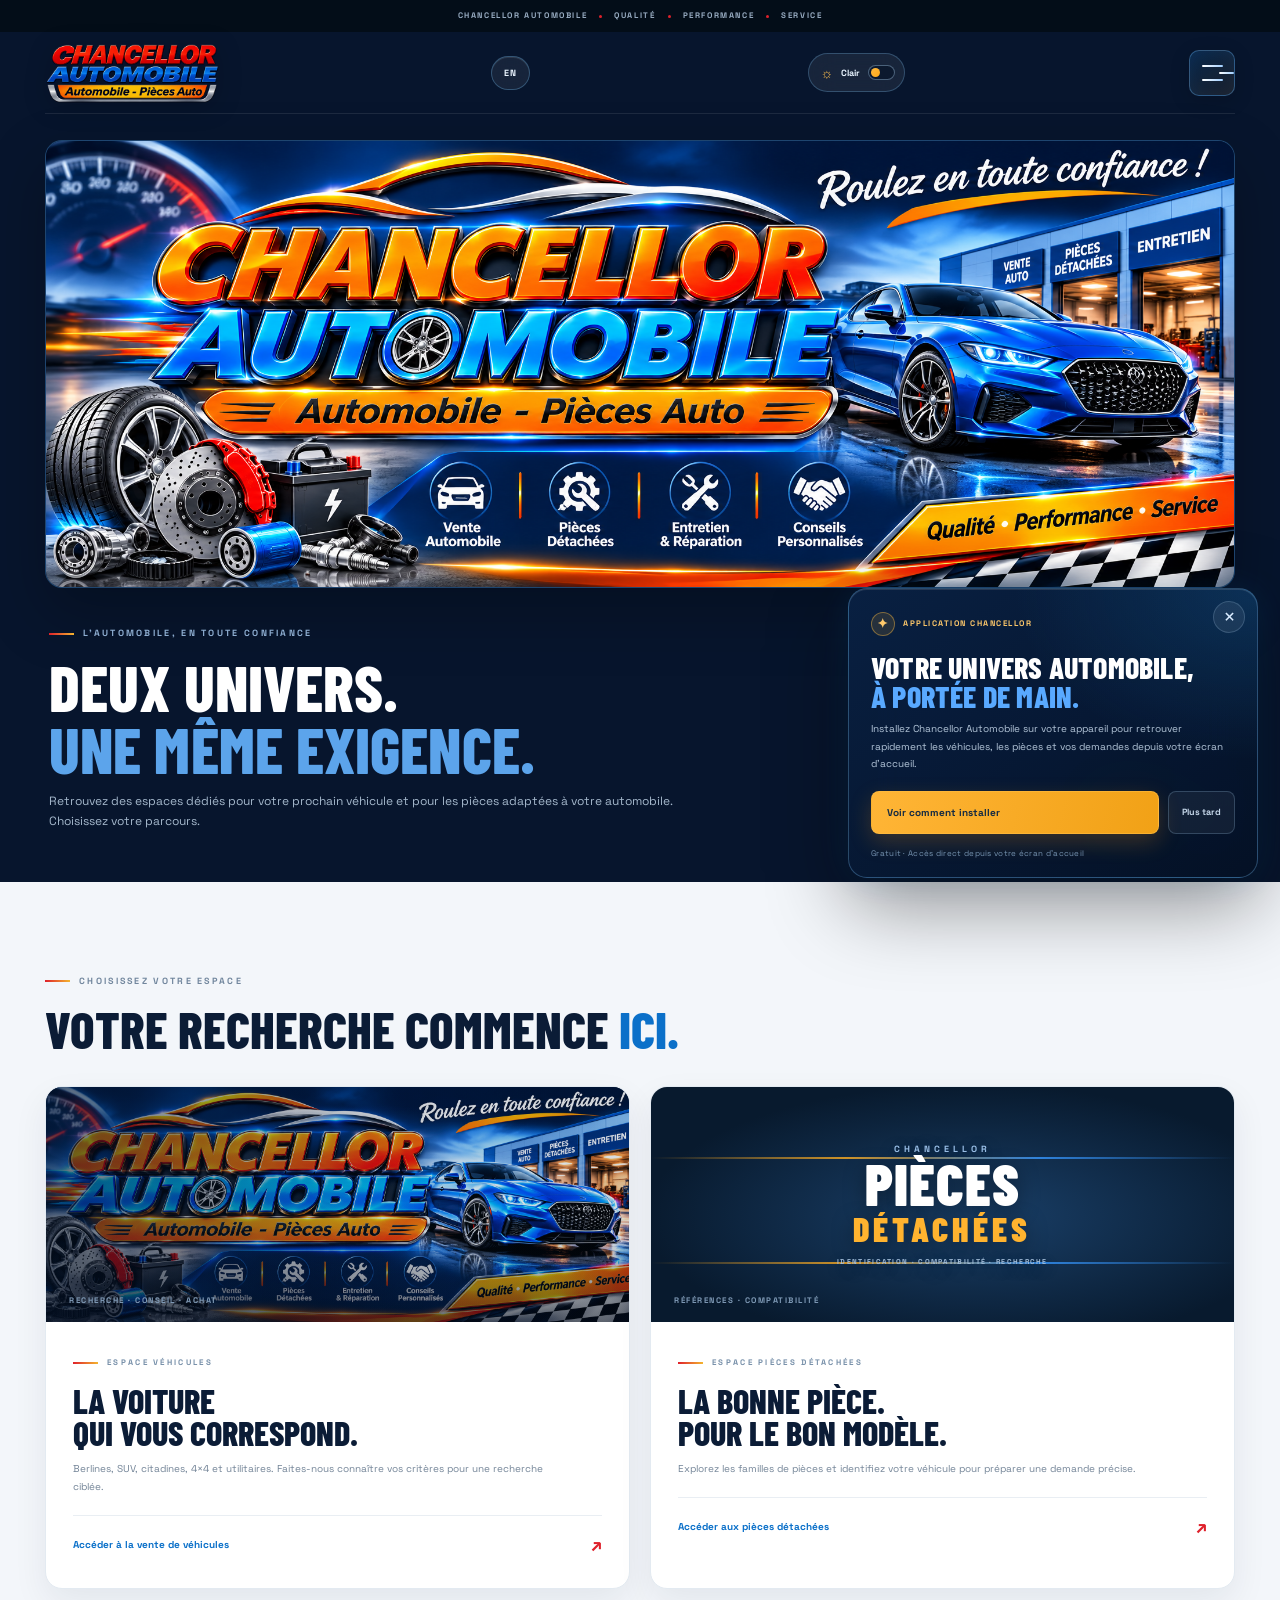
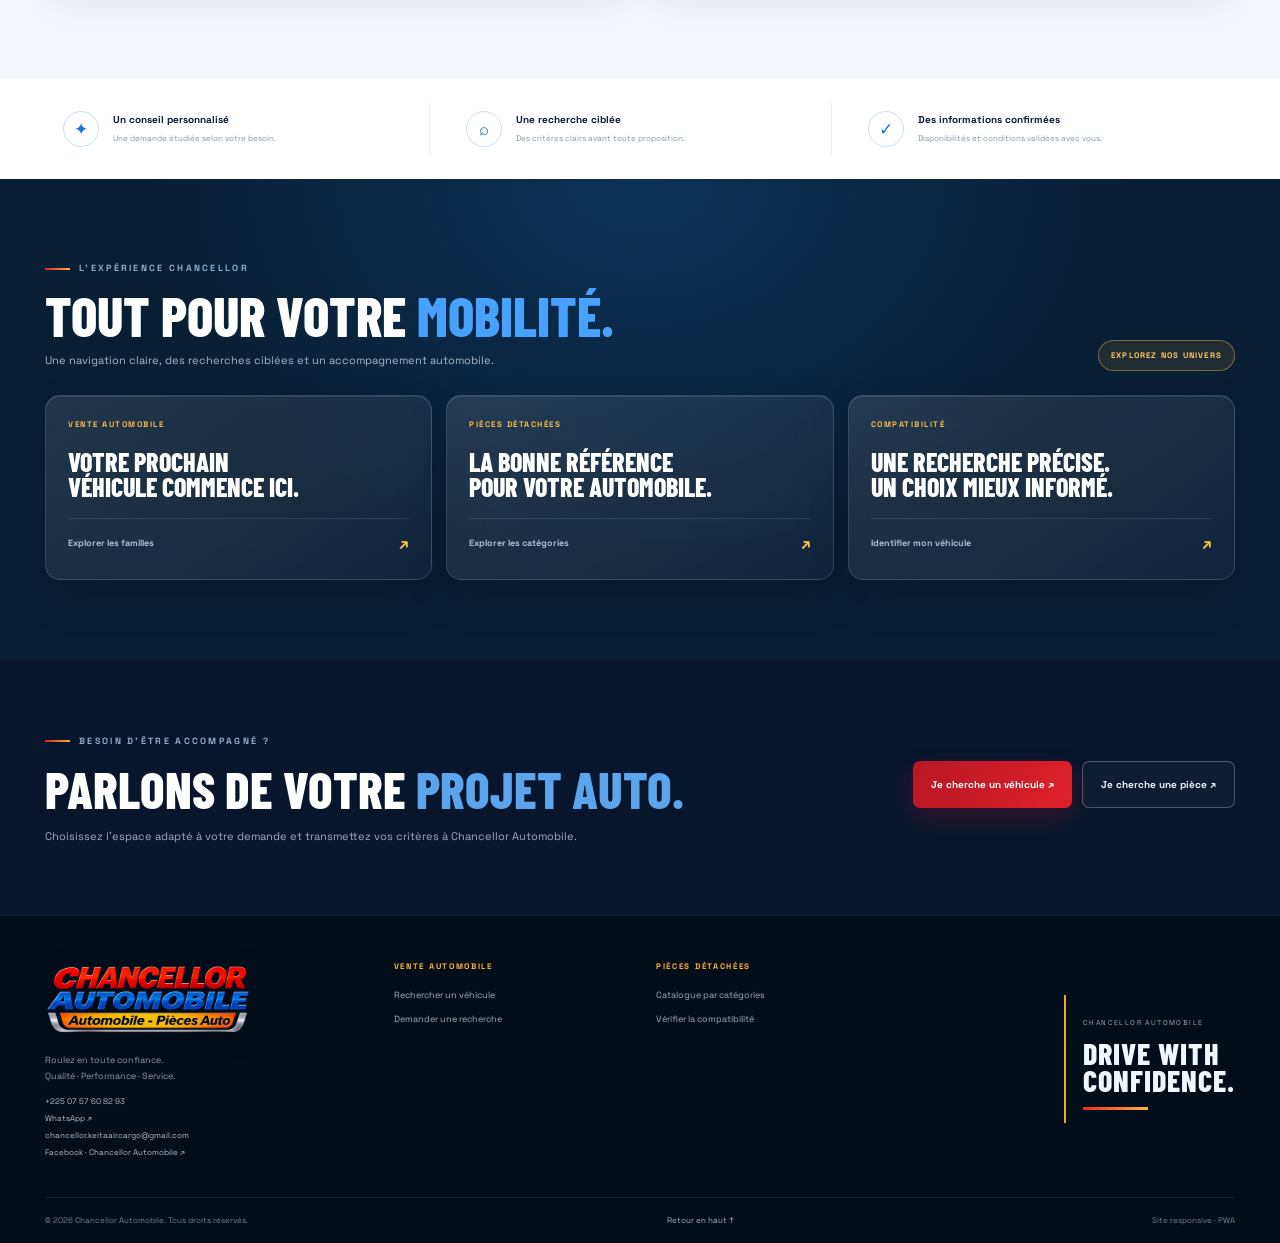
==== commit 9af240b7: "Use the official matte premium Chancellor logo" ====
--- a/index.html
+++ b/index.html
@@ -27,10 +27,10 @@
 <script src="app.js" defer></script>
 </head>
 <body data-page="home">
-<div class="site-loader" id="site-loader" role="status" aria-live="polite"><div class="loader-brand"><img src="assets/chancellor-logo-matte.png" alt="" width="150" height="75"></div><span class="loader-spinner" aria-hidden="true"></span><strong>CHANCELLOR AUTOMOBILE</strong><small>CHARGEMENT DE VOTRE EXPÉRIENCE</small></div><script>(function(){var n=document.getElementById('site-loader'),t=Date.now(),done=false;function hide(){if(done||!n)return;done=true;setTimeout(function(){n.classList.add('is-hidden');setTimeout(function(){n.remove();},440);},Math.max(0,480-(Date.now()-t)));}window.addEventListener('load',hide,{once:true});setTimeout(hide,2800);})();</script>
+<div class="site-loader" id="site-loader" role="status" aria-live="polite"><div class="loader-brand"><img src="assets/Logo automobile Chancellor mat premium.png" alt="" width="150" height="75"></div><span class="loader-spinner" aria-hidden="true"></span><strong>CHANCELLOR AUTOMOBILE</strong><small>CHARGEMENT DE VOTRE EXPÉRIENCE</small></div><script>(function(){var n=document.getElementById('site-loader'),t=Date.now(),done=false;function hide(){if(done||!n)return;done=true;setTimeout(function(){n.classList.add('is-hidden');setTimeout(function(){n.remove();},440);},Math.max(0,480-(Date.now()-t)));}window.addEventListener('load',hide,{once:true});setTimeout(hide,2800);})();</script>
 <div class="announcement"><span class="status-dot"></span> CHANCELLOR AUTOMOBILE <i></i> QUALITÉ <i></i> PERFORMANCE <i></i> SERVICE</div>
 <header class="site-header">
-<a class="brand" href="./index.html" aria-label="Chancellor Automobile - accueil"><img class="brand-logo-image" src="assets/chancellor-logo-matte.png" alt="Chancellor Automobile" width="1774" height="887" decoding="async"></a>
+<a class="brand" href="./index.html" aria-label="Chancellor Automobile - accueil"><img class="brand-logo-image" src="assets/Logo automobile Chancellor mat premium.png" alt="Chancellor Automobile" width="1774" height="887" decoding="async"></a>
 <a class="language-toggle" href="./en/index.html" lang="en" hreflang="en" aria-label="View this page in English">EN</a>
 <button class="theme-toggle" type="button" data-theme-toggle aria-pressed="false" aria-label="Activer le thème clair"><span class="theme-toggle-icon" aria-hidden="true">☼</span><span class="theme-toggle-label">Clair</span><span class="theme-toggle-track" aria-hidden="true"><i></i></span></button>
 <button class="nav-toggle" type="button" aria-label="Ouvrir le menu" aria-expanded="false" aria-haspopup="true" aria-controls="main-nav"><span aria-hidden="true"></span><span aria-hidden="true"></span><span aria-hidden="true"></span></button>
@@ -72,7 +72,7 @@
 </main>
 <footer class="site-footer" id="contact">
 <div class="container footer-inner">
-<div><a class="brand footer-brand" href="./index.html" aria-label="Chancellor Automobile - accueil"><img class="brand-logo-image" src="assets/chancellor-logo-matte.png" alt="Chancellor Automobile" width="1774" height="887" loading="lazy" decoding="async"></a><p>Roulez en toute confiance.<br>Qualité · Performance · Service.</p><div class="footer-contact-mini"><a href="tel:+2250757608293">+225 07 57 60 82 93</a><a href="https://wa.me/2250757608293" target="_blank" rel="noopener noreferrer">WhatsApp ↗</a><a href="mailto:chancellor.keitaaircargo@gmail.com">chancellor.keitaaircargo@gmail.com</a><a href="https://www.facebook.com/ChancellorAutomobile" target="_blank" rel="noopener noreferrer">Facebook · Chancellor Automobile ↗</a></div></div>
+<div><a class="brand footer-brand" href="./index.html" aria-label="Chancellor Automobile - accueil"><img class="brand-logo-image" src="assets/Logo automobile Chancellor mat premium.png" alt="Chancellor Automobile" width="1774" height="887" loading="lazy" decoding="async"></a><p>Roulez en toute confiance.<br>Qualité · Performance · Service.</p><div class="footer-contact-mini"><a href="tel:+2250757608293">+225 07 57 60 82 93</a><a href="https://wa.me/2250757608293" target="_blank" rel="noopener noreferrer">WhatsApp ↗</a><a href="mailto:chancellor.keitaaircargo@gmail.com">chancellor.keitaaircargo@gmail.com</a><a href="https://www.facebook.com/ChancellorAutomobile" target="_blank" rel="noopener noreferrer">Facebook · Chancellor Automobile ↗</a></div></div>
 <div class="footer-col"><b>VENTE AUTOMOBILE</b><a href="./vehicules.html">Rechercher un véhicule</a><a href="./vehicules.html#demande-vehicule">Demander une recherche</a></div>
 <div class="footer-col"><b>PIÈCES DÉTACHÉES</b><a href="./pieces.html">Catalogue par catégories</a><a href="./pieces.html#compatibilite">Vérifier la compatibilité</a></div>
 <div class="footer-tag"><small>CHANCELLOR AUTOMOBILE</small><strong>DRIVE WITH<br>CONFIDENCE.</strong><i></i></div>
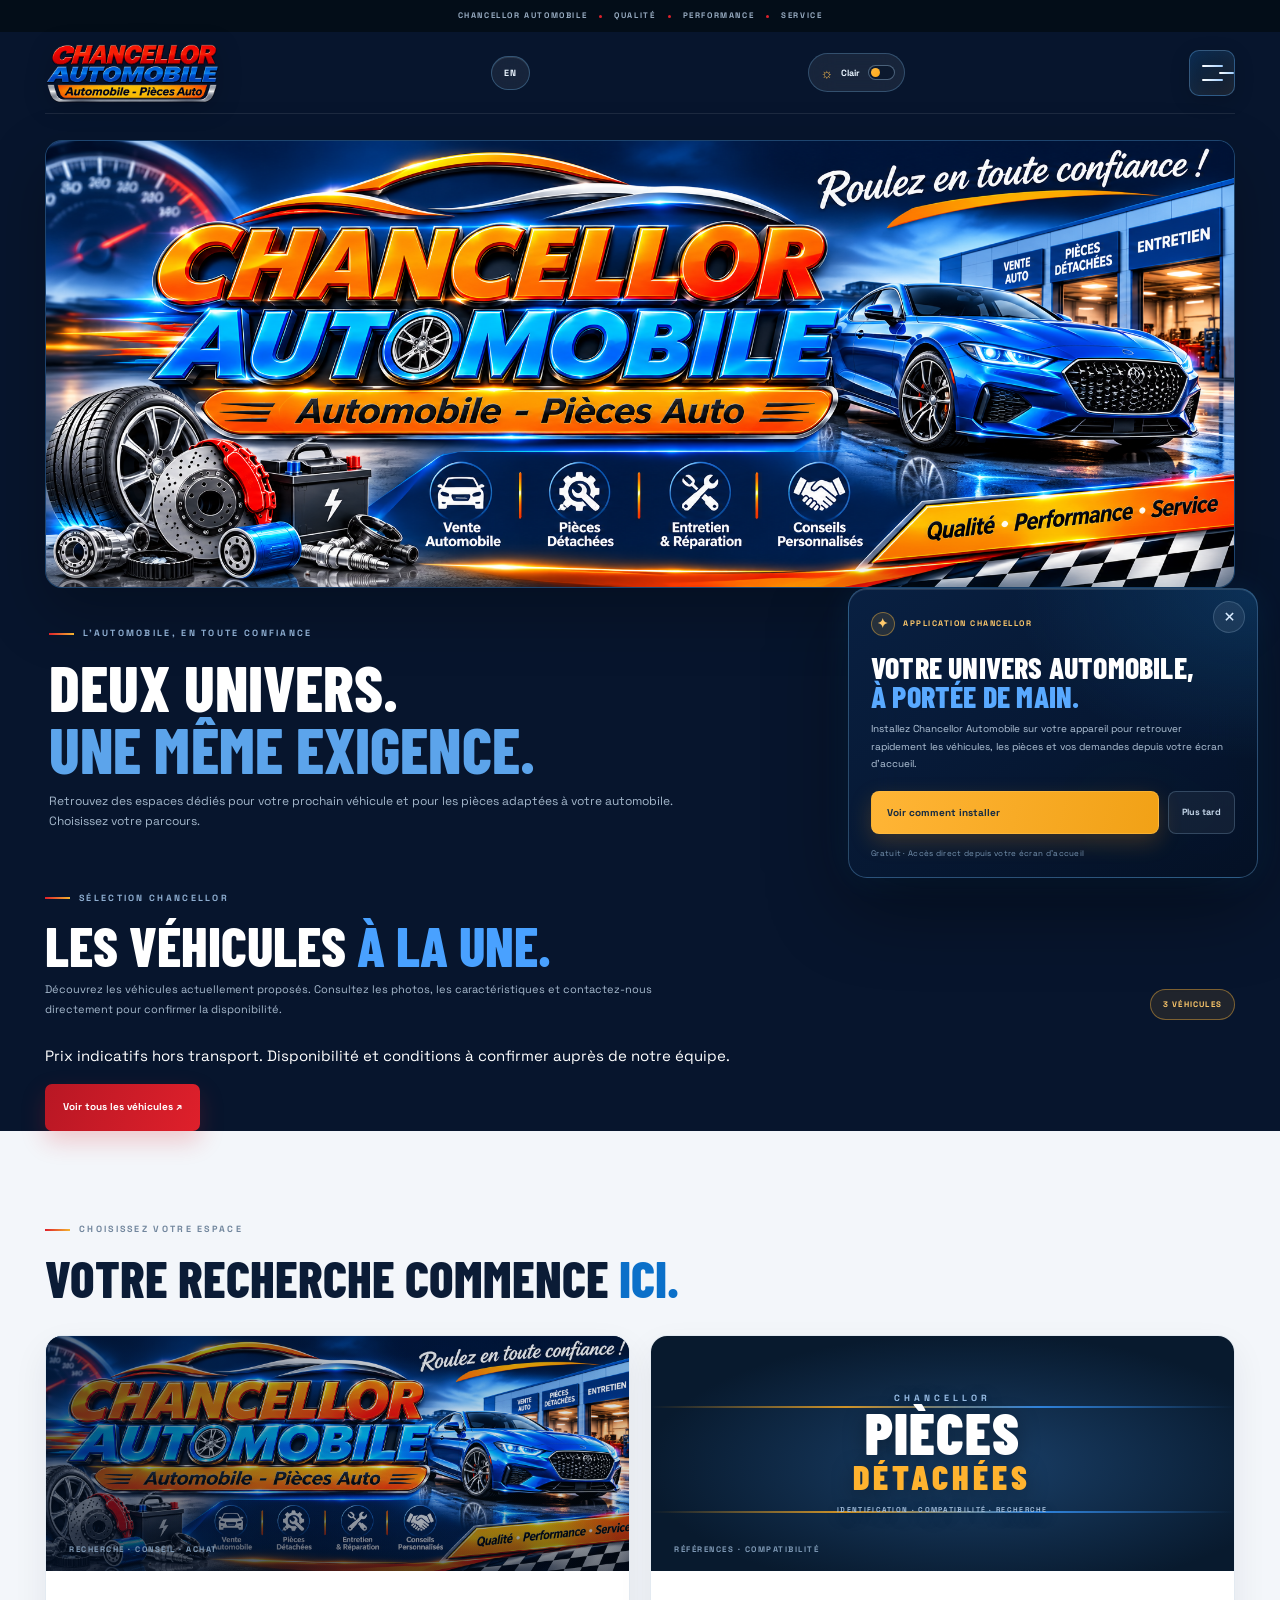
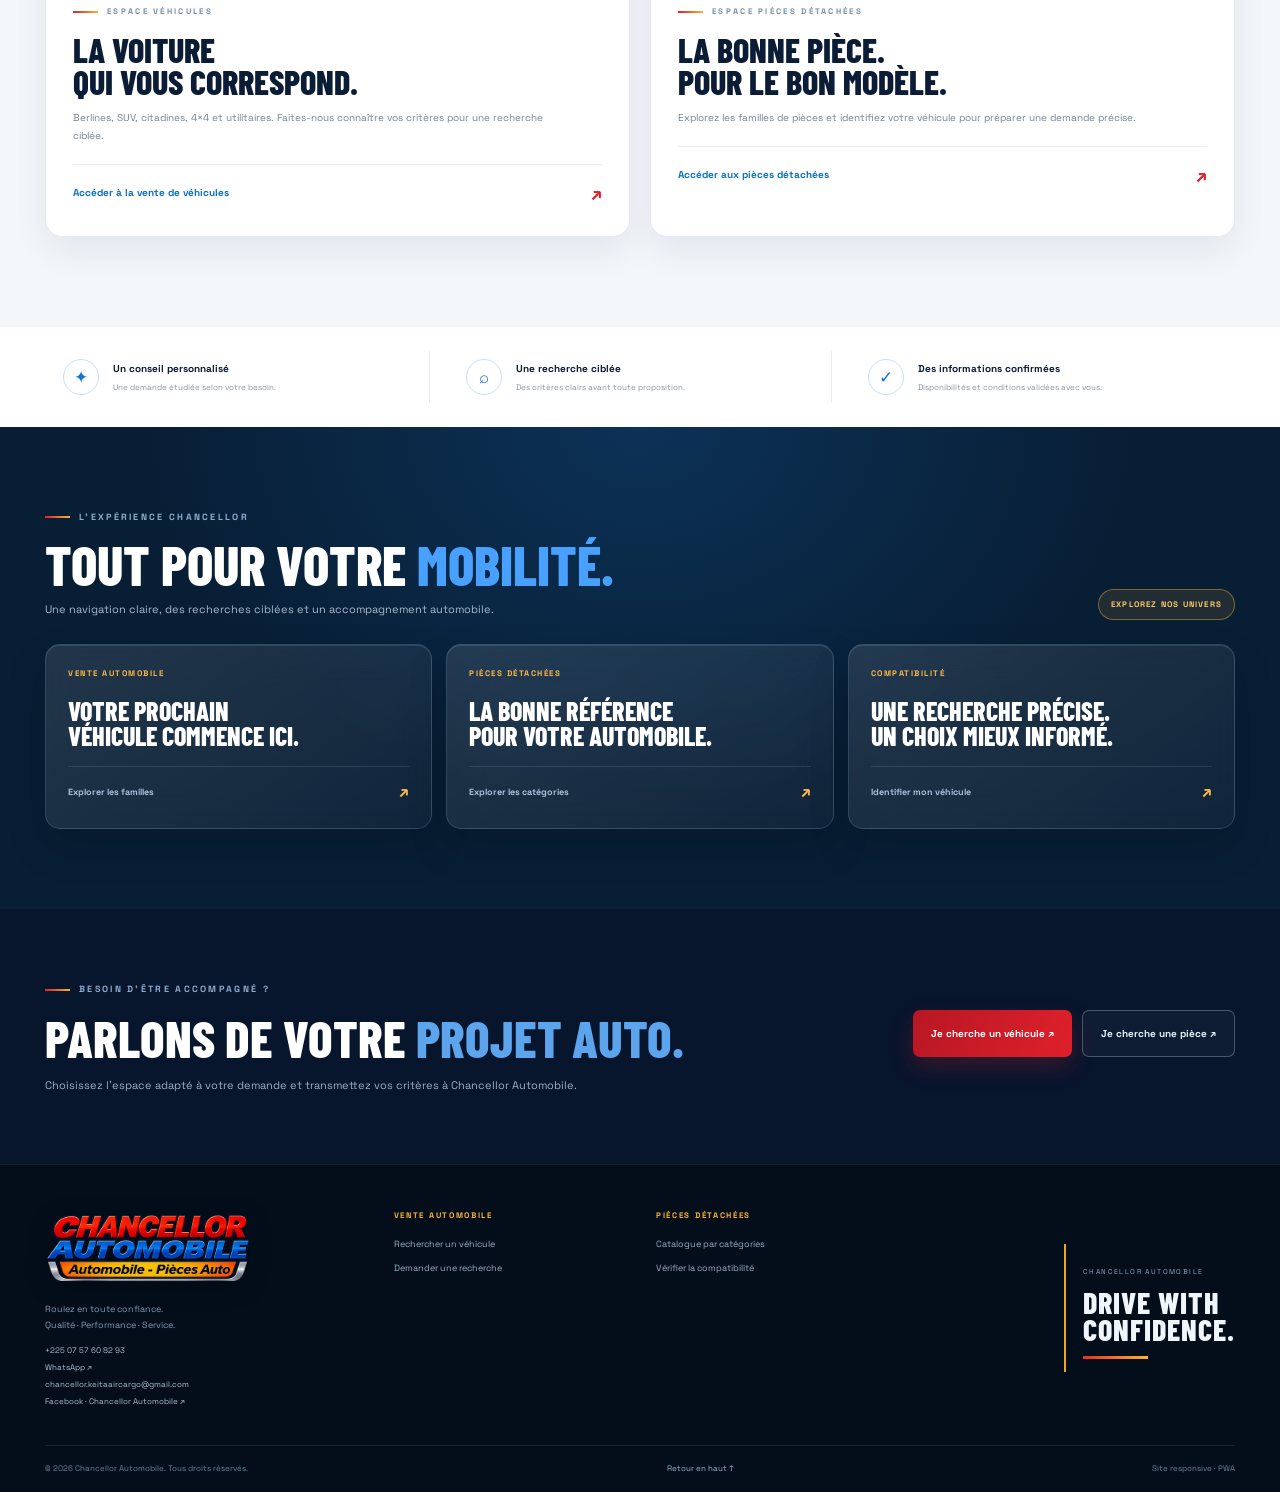
==== commit e3a8712b: "Add featured vehicles section to French homepage" ====
--- a/index.html
+++ b/index.html
@@ -27,10 +27,10 @@
 <script src="app.js" defer></script>
 </head>
 <body data-page="home">
-<div class="site-loader" id="site-loader" role="status" aria-live="polite"><div class="loader-brand"><img src="assets/Logo automobile Chancellor mat premium.png" alt="" width="150" height="75"></div><span class="loader-spinner" aria-hidden="true"></span><strong>CHANCELLOR AUTOMOBILE</strong><small>CHARGEMENT DE VOTRE EXPÉRIENCE</small></div><script>(function(){var n=document.getElementById('site-loader'),t=Date.now(),done=false;function hide(){if(done||!n)return;done=true;setTimeout(function(){n.classList.add('is-hidden');setTimeout(function(){n.remove();},440);},Math.max(0,480-(Date.now()-t)));}window.addEventListener('load',hide,{once:true});setTimeout(hide,2800);})();</script>
+<div class="site-loader" id="site-loader" role="status" aria-live="polite"><div class="loader-brand"><img src="assets/Logo%20automobile%20Chancellor%20mat%20premium.png" alt="" width="150" height="75"></div><span class="loader-spinner" aria-hidden="true"></span><strong>CHANCELLOR AUTOMOBILE</strong><small>CHARGEMENT DE VOTRE EXPÉRIENCE</small></div><script>(function(){var n=document.getElementById('site-loader'),t=Date.now(),done=false;function hide(){if(done||!n)return;done=true;setTimeout(function(){n.classList.add('is-hidden');setTimeout(function(){n.remove();},440);},Math.max(0,480-(Date.now()-t)));}window.addEventListener('load',hide,{once:true});setTimeout(hide,2800);})();</script>
 <div class="announcement"><span class="status-dot"></span> CHANCELLOR AUTOMOBILE <i></i> QUALITÉ <i></i> PERFORMANCE <i></i> SERVICE</div>
 <header class="site-header">
-<a class="brand" href="./index.html" aria-label="Chancellor Automobile - accueil"><img class="brand-logo-image" src="assets/Logo automobile Chancellor mat premium.png" alt="Chancellor Automobile" width="1774" height="887" decoding="async"></a>
+<a class="brand" href="./index.html" aria-label="Chancellor Automobile - accueil"><img class="brand-logo-image" src="assets/Logo%20automobile%20Chancellor%20mat%20premium.png" alt="Chancellor Automobile" width="1774" height="887" decoding="async"></a>
 <a class="language-toggle" href="./en/index.html" lang="en" hreflang="en" aria-label="View this page in English">EN</a>
 <button class="theme-toggle" type="button" data-theme-toggle aria-pressed="false" aria-label="Activer le thème clair"><span class="theme-toggle-icon" aria-hidden="true">☼</span><span class="theme-toggle-label">Clair</span><span class="theme-toggle-track" aria-hidden="true"><i></i></span></button>
 <button class="nav-toggle" type="button" aria-label="Ouvrir le menu" aria-expanded="false" aria-haspopup="true" aria-controls="main-nav"><span aria-hidden="true"></span><span aria-hidden="true"></span><span aria-hidden="true"></span></button>
@@ -47,6 +47,7 @@
 <div class="hero-banner"><img src="assets/chancellor-banner.png" alt="Chancellor Automobile — vente de voitures, pièces détachées, entretien et réparation" width="2048" height="768" fetchpriority="high"></div>
 <div class="home-intro"><div><span class="eyebrow">L'AUTOMOBILE, EN TOUTE CONFIANCE</span><h1>Deux univers.<br><em>Une même exigence.</em></h1><p>Retrouvez des espaces dédiés pour votre prochain véhicule et pour les pièces adaptées à votre automobile. Choisissez votre parcours.</p></div><div class="home-intro-mark">CA <small>CHANCELLOR<br>AUTOMOBILE</small></div></div>
 </section>
+<section class="home-featured-vehicles" id="vehicules-a-la-une"><div class="container"><div class="showcase-heading"><div><span class="eyebrow">SÉLECTION CHANCELLOR</span><h2>Les véhicules <em>à la une.</em></h2><p>Découvrez les véhicules actuellement proposés. Consultez les photos, les caractéristiques et contactez-nous directement pour confirmer la disponibilité.</p></div><span class="demo-tag" id="home-vehicle-count">3 VÉHICULES</span></div><div class="home-featured-grid" id="home-featured-vehicle-grid" aria-live="polite"></div><div class="home-featured-footer"><p>Prix indicatifs hors transport. Disponibilité et conditions à confirmer auprès de notre équipe.</p><a class="action-button orange" href="./vehicules.html">Voir tous les véhicules ↗</a></div></div></section>
 <section class="choice-section">
 <div class="container"><div class="section-heading"><span class="eyebrow">CHOISISSEZ VOTRE ESPACE</span><h2>Votre recherche commence <em>ici.</em></h2></div>
 <div class="choice-grid">
@@ -72,7 +73,7 @@
 </main>
 <footer class="site-footer" id="contact">
 <div class="container footer-inner">
-<div><a class="brand footer-brand" href="./index.html" aria-label="Chancellor Automobile - accueil"><img class="brand-logo-image" src="assets/Logo automobile Chancellor mat premium.png" alt="Chancellor Automobile" width="1774" height="887" loading="lazy" decoding="async"></a><p>Roulez en toute confiance.<br>Qualité · Performance · Service.</p><div class="footer-contact-mini"><a href="tel:+2250757608293">+225 07 57 60 82 93</a><a href="https://wa.me/2250757608293" target="_blank" rel="noopener noreferrer">WhatsApp ↗</a><a href="mailto:chancellor.keitaaircargo@gmail.com">chancellor.keitaaircargo@gmail.com</a><a href="https://www.facebook.com/ChancellorAutomobile" target="_blank" rel="noopener noreferrer">Facebook · Chancellor Automobile ↗</a></div></div>
+<div><a class="brand footer-brand" href="./index.html" aria-label="Chancellor Automobile - accueil"><img class="brand-logo-image" src="assets/Logo%20automobile%20Chancellor%20mat%20premium.png" alt="Chancellor Automobile" width="1774" height="887" loading="lazy" decoding="async"></a><p>Roulez en toute confiance.<br>Qualité · Performance · Service.</p><div class="footer-contact-mini"><a href="tel:+2250757608293">+225 07 57 60 82 93</a><a href="https://wa.me/2250757608293" target="_blank" rel="noopener noreferrer">WhatsApp ↗</a><a href="mailto:chancellor.keitaaircargo@gmail.com">chancellor.keitaaircargo@gmail.com</a><a href="https://www.facebook.com/ChancellorAutomobile" target="_blank" rel="noopener noreferrer">Facebook · Chancellor Automobile ↗</a></div></div>
 <div class="footer-col"><b>VENTE AUTOMOBILE</b><a href="./vehicules.html">Rechercher un véhicule</a><a href="./vehicules.html#demande-vehicule">Demander une recherche</a></div>
 <div class="footer-col"><b>PIÈCES DÉTACHÉES</b><a href="./pieces.html">Catalogue par catégories</a><a href="./pieces.html#compatibilite">Vérifier la compatibilité</a></div>
 <div class="footer-tag"><small>CHANCELLOR AUTOMOBILE</small><strong>DRIVE WITH<br>CONFIDENCE.</strong><i></i></div>
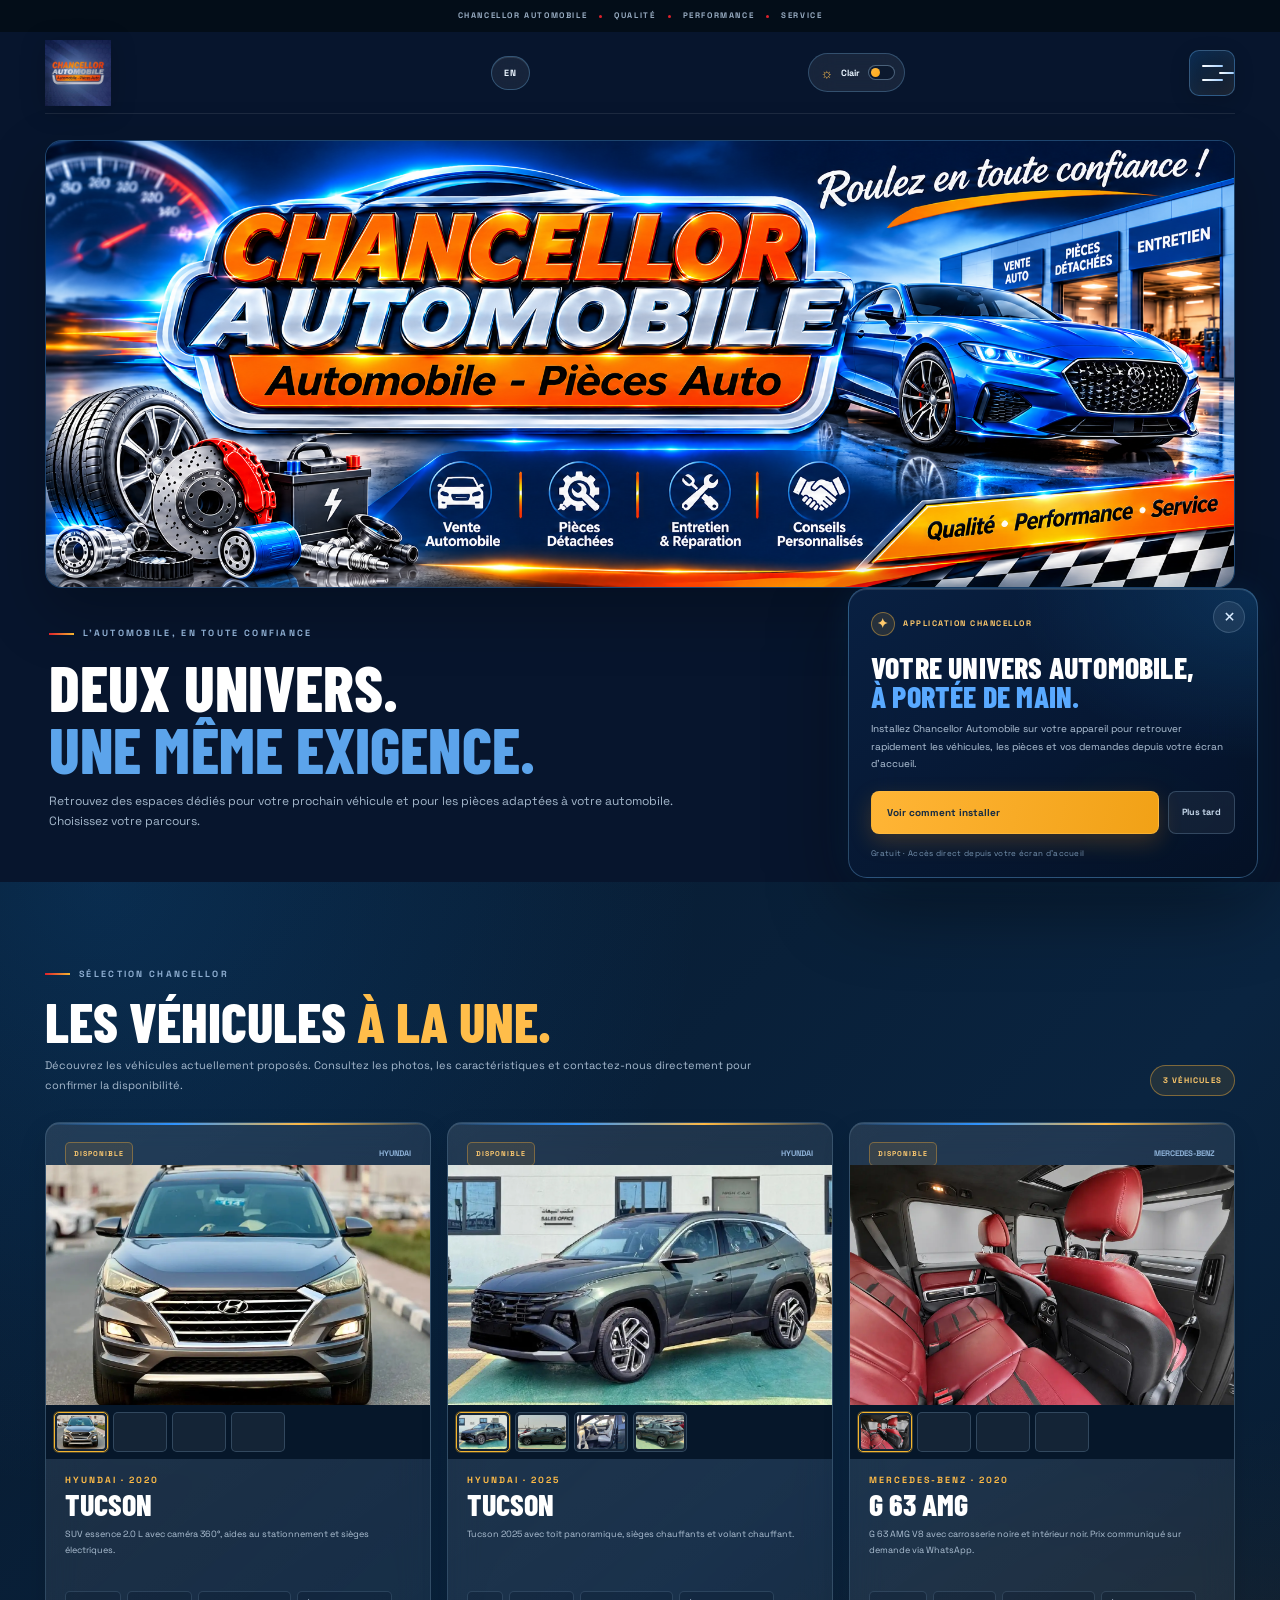
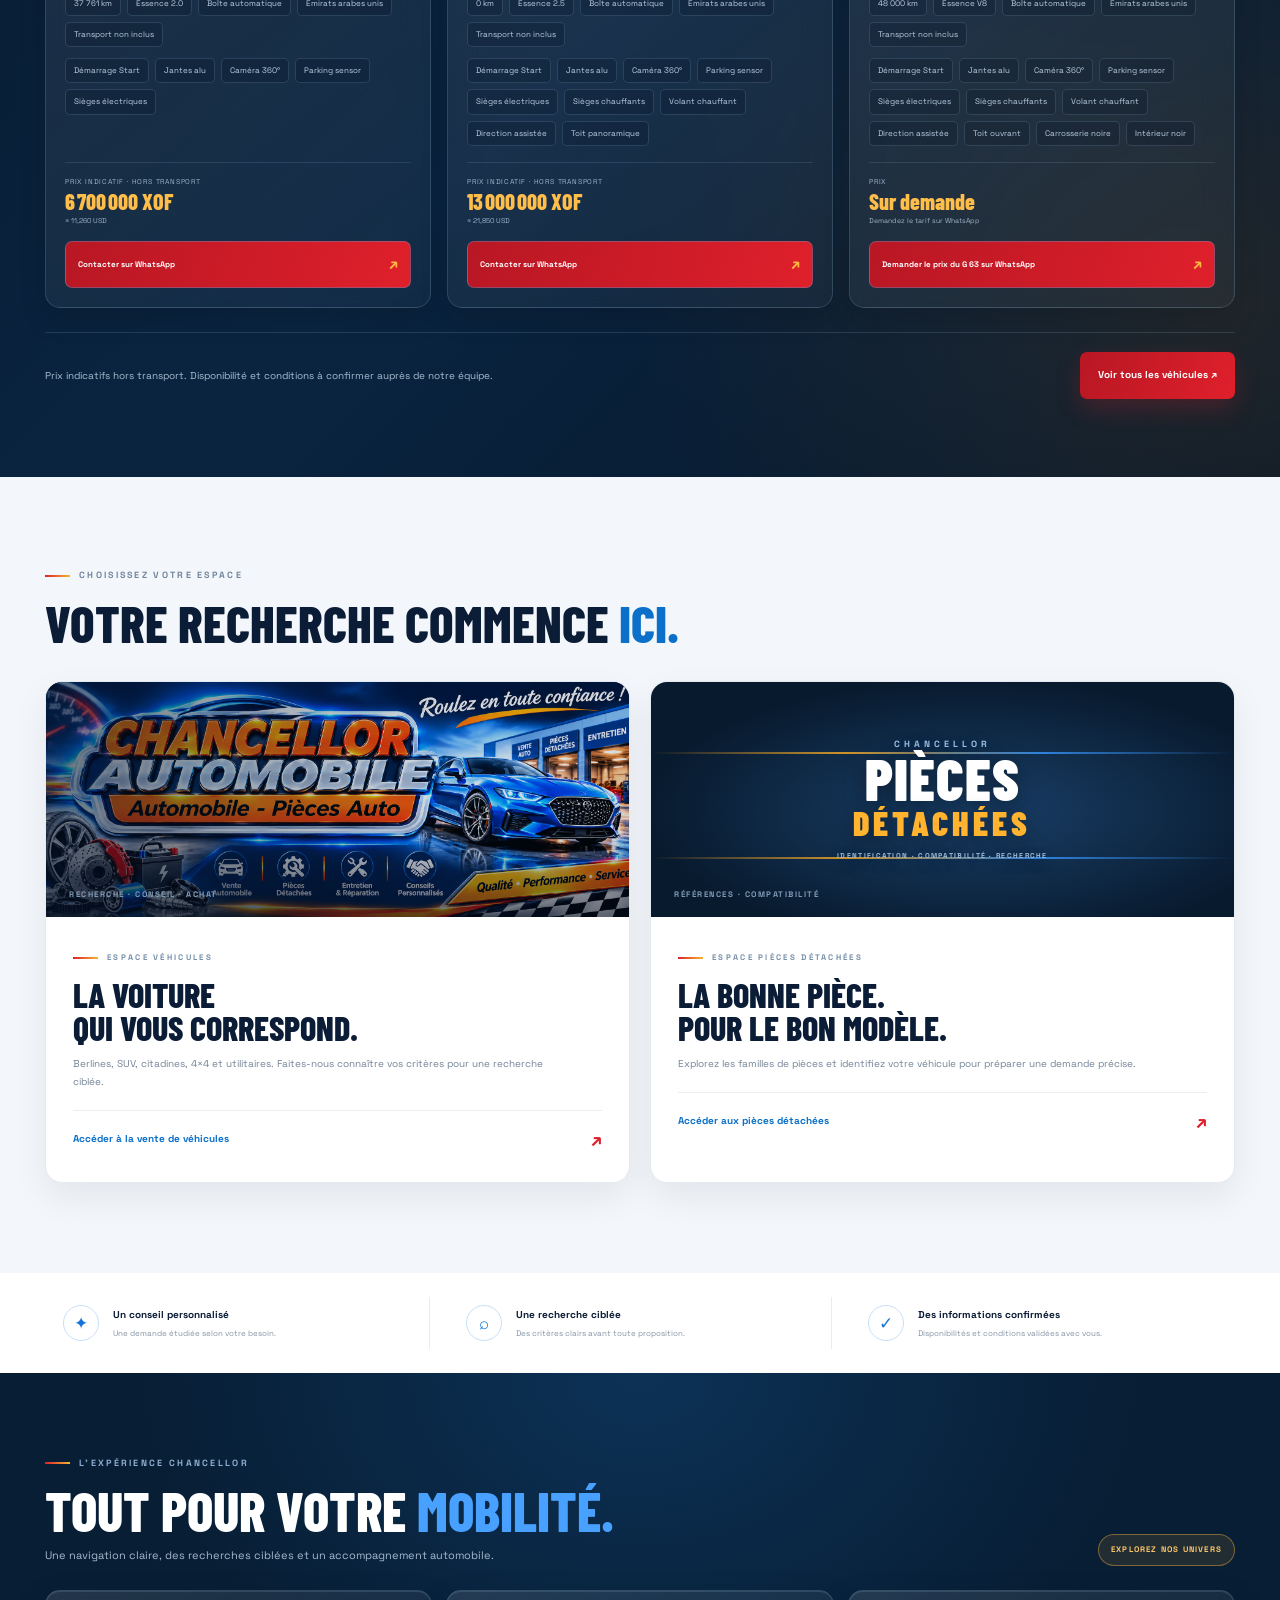
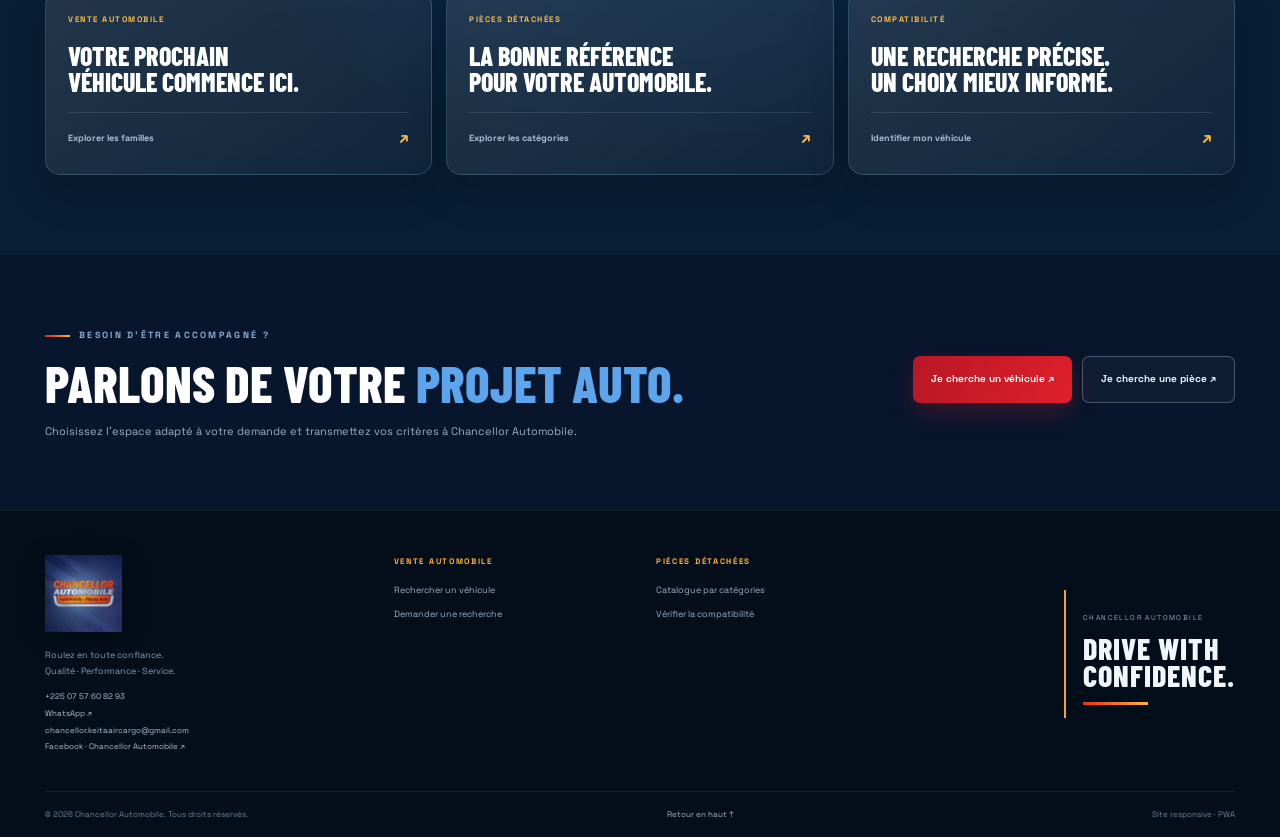
==== commit 6e4713f5: "Fix missing favicon assets and refresh PWA cache after banner update" ====
--- a/index.html
+++ b/index.html
@@ -14,7 +14,7 @@
 <meta property="og:description" content="Chancellor Automobile : deux espaces dédiés à la vente de véhicules et à la recherche de pièces détachées compatibles.">
 <meta property="og:image" content="assets/chancellor-banner.png">
 <title>Chancellor Automobile | Vente de véhicules & pièces détachées</title>
-<link rel="icon" href="assets/favicon.ico" sizes="any">
+<link rel="icon" href="assets/favicon-48.png" sizes="any">
 <link rel="icon" href="assets/favicon-48.png" type="image/png" sizes="48x48">
 <link rel="icon" href="assets/favicon-192.png" type="image/png" sizes="192x192">
 <link rel="icon" href="assets/favicon-512.png" type="image/png" sizes="512x512">
--- a/styles.css
+++ b/styles.css
@@ -411,3 +411,27 @@
   border-top-color:var(--brand-red);
   border-right-color:var(--brand-blue-light);
 }
+
+
+/* Homepage featured vehicle inventory */
+.home-featured-vehicles{padding:76px 0 78px;background:radial-gradient(ellipse at 8% 0,rgba(20,126,220,.19),transparent 36%),radial-gradient(ellipse at 95% 85%,rgba(255,148,28,.10),transparent 34%),linear-gradient(135deg,#07192d,#0a2440 55%,#061729);color:#fff;overflow:hidden}
+.home-featured-vehicles .showcase-heading{margin-bottom:26px}
+.home-featured-vehicles .showcase-heading h2 em{color:#ffbd4a}
+.home-featured-vehicles .showcase-heading p{max-width:720px}
+.home-featured-grid{display:grid;grid-template-columns:repeat(3,minmax(0,1fr));gap:16px;align-items:stretch}
+.home-featured-grid .catalog-card{height:100%;min-height:0}
+.home-featured-grid .vehicle-gallery{margin:-19px -19px 14px}
+.home-featured-grid .vehicle-photo-main{aspect-ratio:16/10}
+.home-featured-grid .vehicle-photo-strip{gap:5px;padding:7px 8px}
+.home-featured-grid .vehicle-photo-thumb{flex-basis:54px;width:54px;height:40px}
+.home-featured-grid .catalog-card-description{min-height:48px}
+.home-featured-footer{display:flex;align-items:center;justify-content:space-between;gap:20px;margin-top:24px;padding-top:19px;border-top:1px solid rgba(169,205,236,.16)}
+.home-featured-footer p{margin:0;color:#a9bdd2;font-size:10px;line-height:1.7}
+.home-featured-footer .action-button{flex:0 0 auto}
+html[data-theme="light"] .home-featured-vehicles{background:radial-gradient(ellipse at 8% 0,rgba(20,126,220,.08),transparent 36%),linear-gradient(135deg,#edf2f8,#e5edf5 55%,#f7f9fc);color:#17314d}
+html[data-theme="light"] .home-featured-vehicles .showcase-heading h2{color:#173453}
+html[data-theme="light"] .home-featured-vehicles .showcase-heading h2 em{color:#a96d05}
+html[data-theme="light"] .home-featured-vehicles .showcase-heading p,html[data-theme="light"] .home-featured-footer p{color:#60778f}
+html[data-theme="light"] .home-featured-footer{border-top-color:rgba(37,91,139,.14)}
+@media(max-width:900px){.home-featured-grid{grid-template-columns:repeat(2,minmax(0,1fr))}}
+@media(max-width:620px){.home-featured-vehicles{padding:55px 0 58px}.home-featured-grid{grid-template-columns:minmax(0,1fr);gap:14px}.home-featured-grid .catalog-card{max-width:520px;width:100%;margin:0 auto}.home-featured-footer{align-items:stretch;flex-direction:column;gap:13px}.home-featured-footer .action-button{width:100%;justify-content:center}.home-featured-grid .catalog-card h3{font-size:28px}}
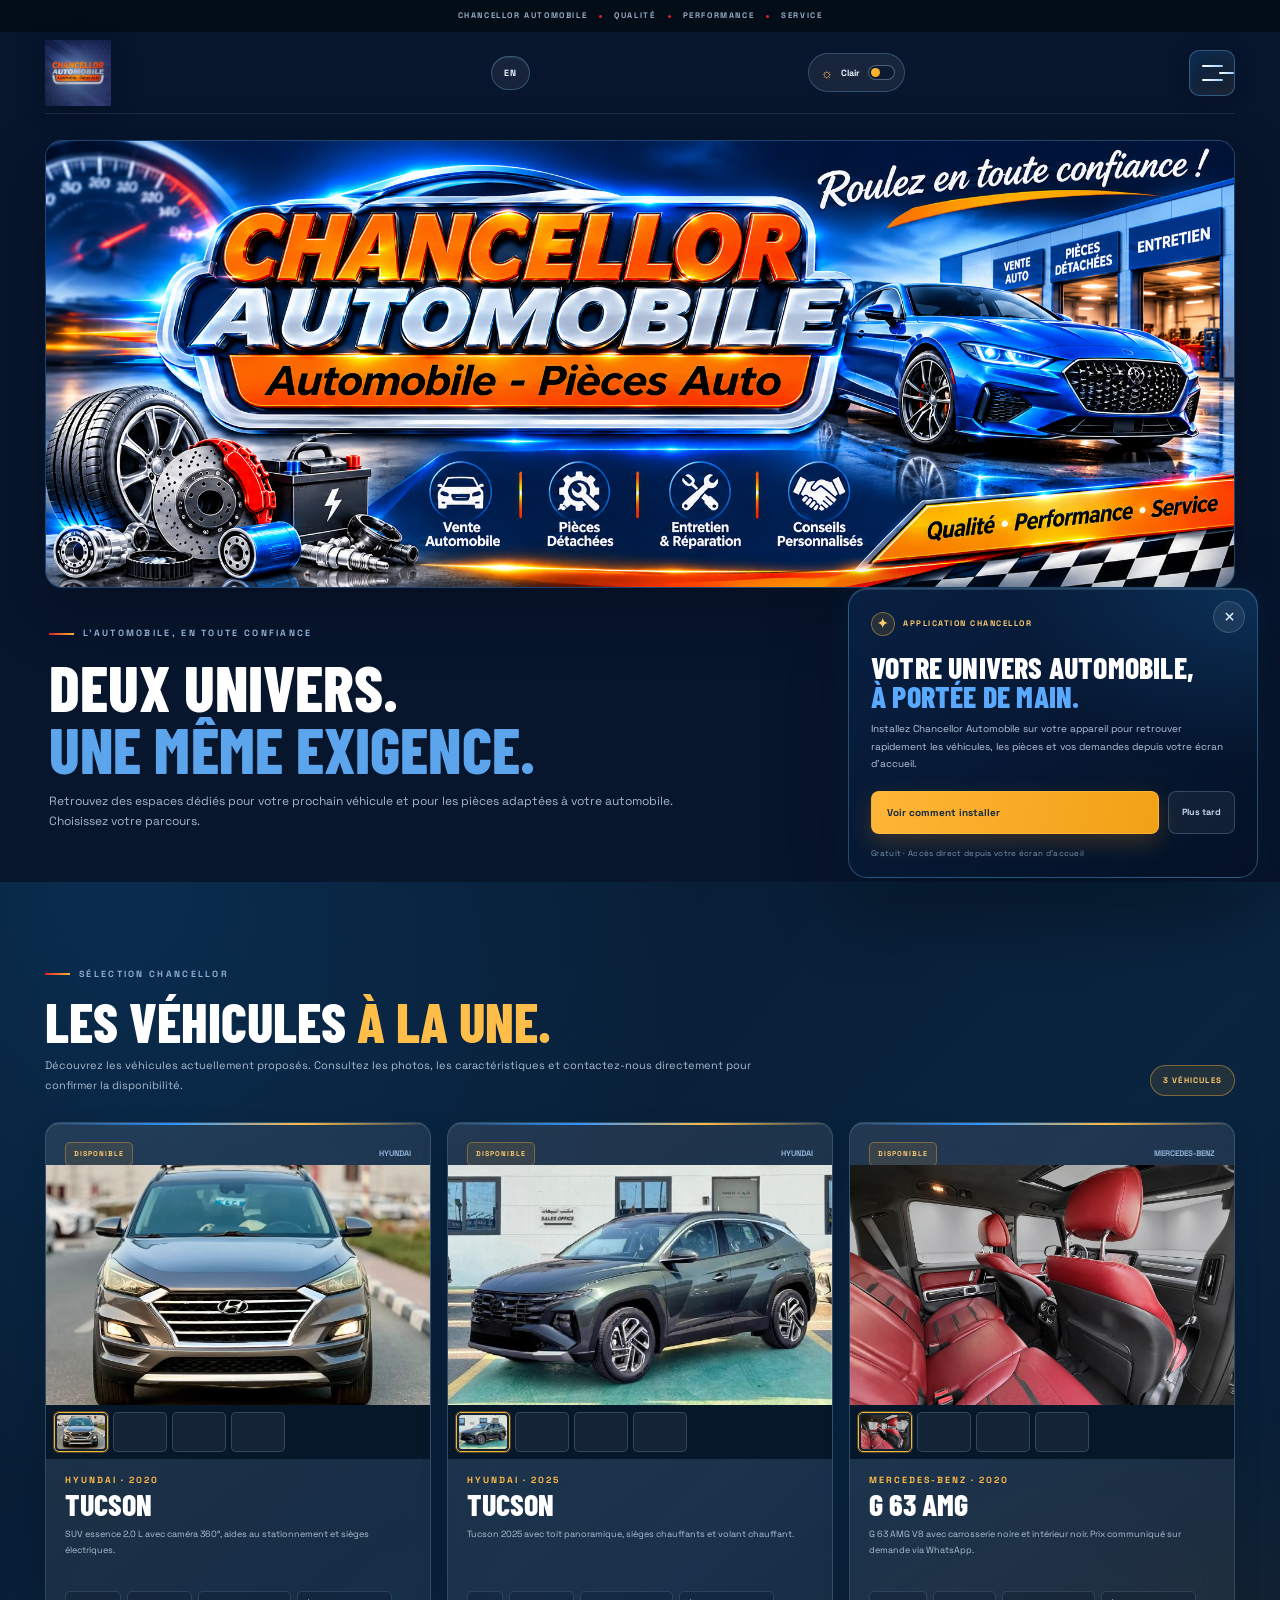
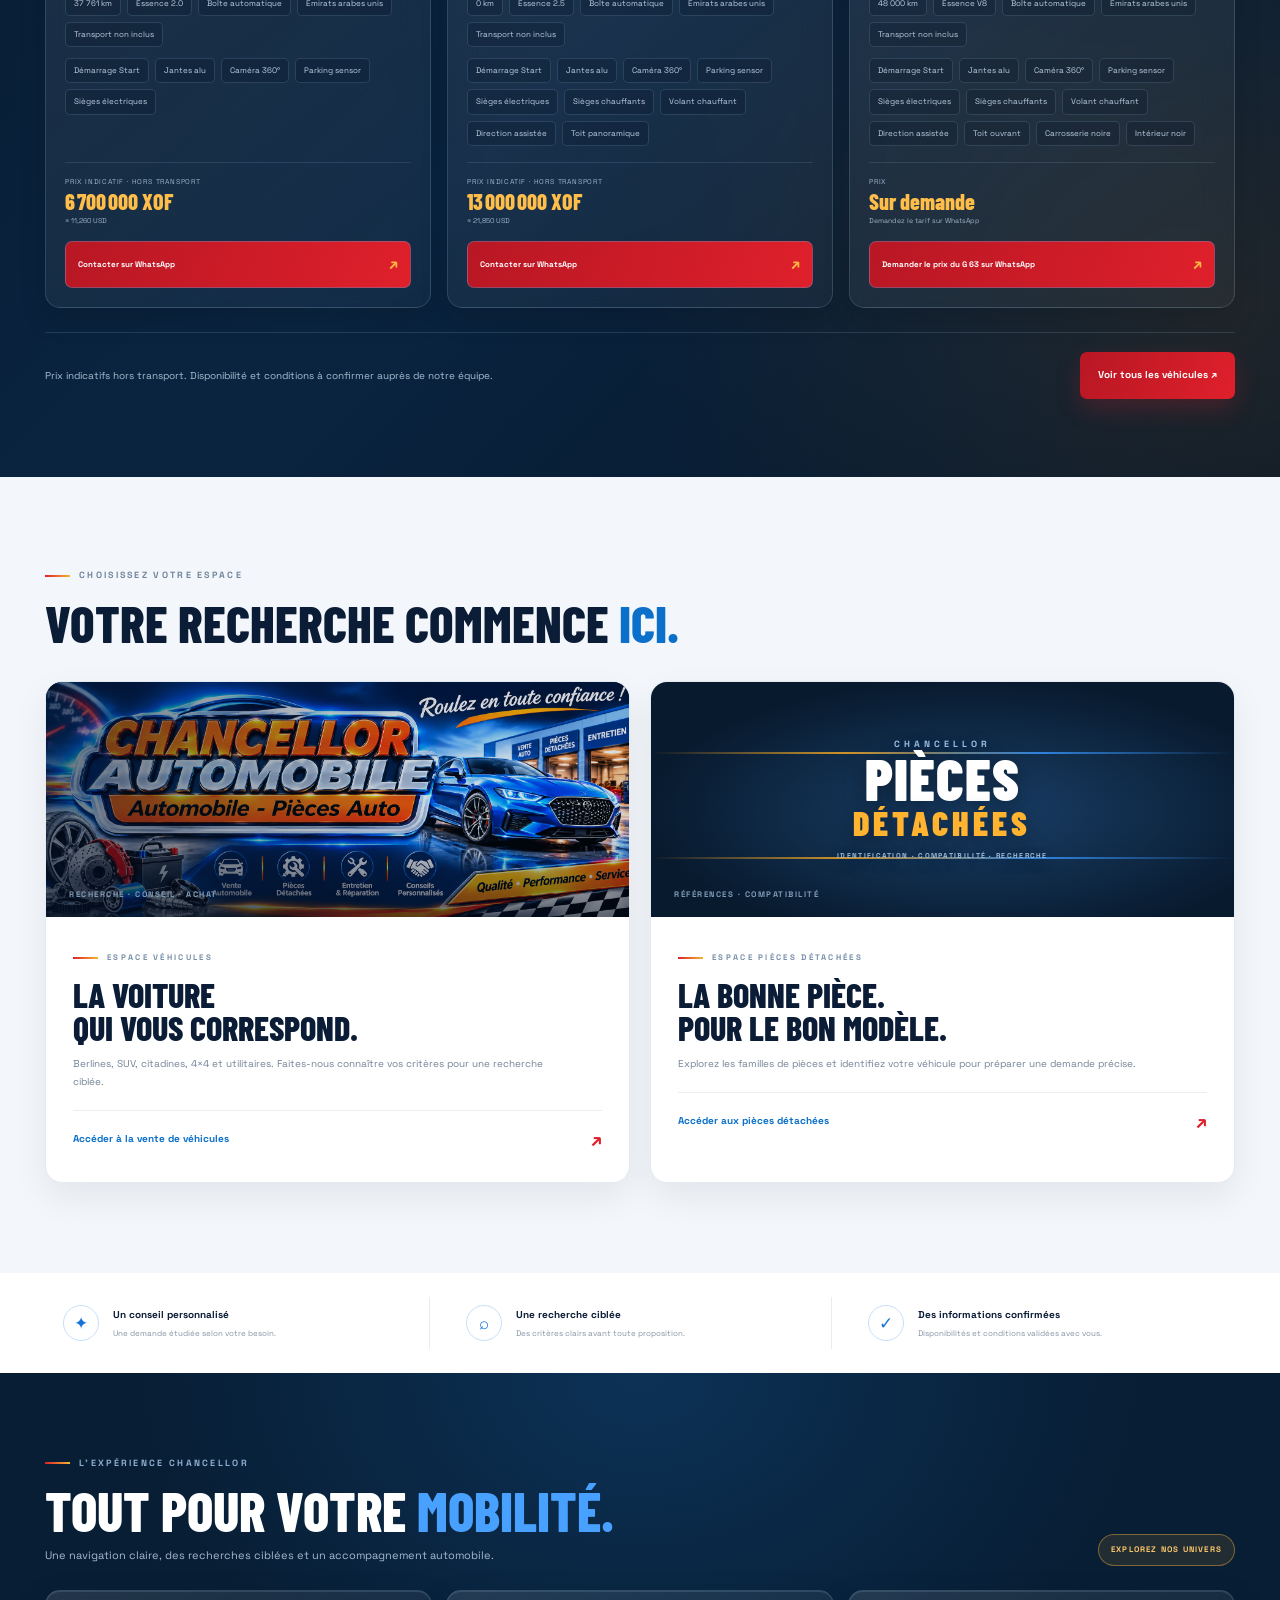
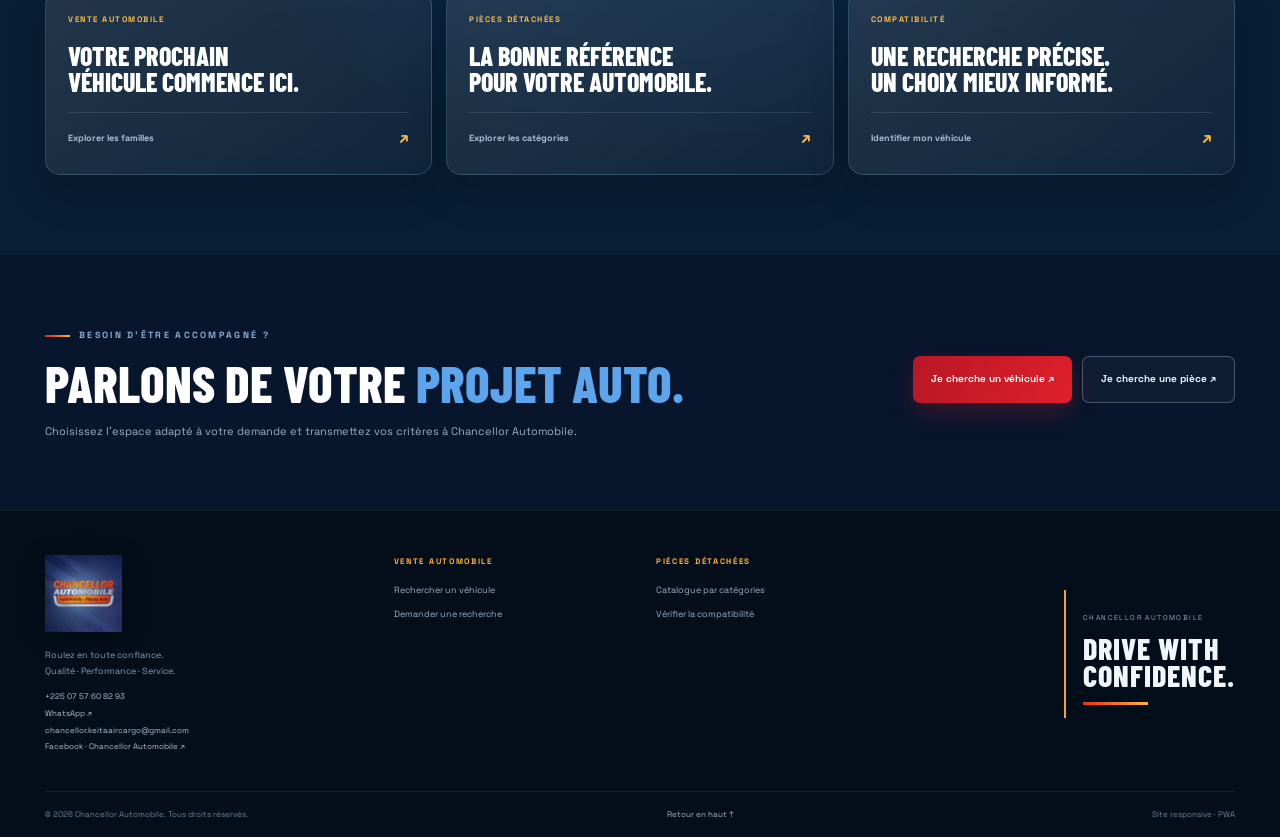
==== commit 91bafb8d: "Fix loader logo and text overlap on all screen sizes" ====
--- a/index.html
+++ b/index.html
@@ -23,11 +23,16 @@
 <link rel="preload" as="image" href="assets/chancellor-banner.png">
 <link rel="preconnect" href="https://fonts.googleapis.com"><link rel="preconnect" href="https://fonts.gstatic.com" crossorigin><link href="https://fonts.googleapis.com/css2?family=Barlow+Condensed:wght@400;500;600;700;800;900&family=Manrope:wght@400;500;600;700;800&family=Space+Grotesk:wght@400;500;600;700&display=swap" rel="stylesheet">
 <link rel="stylesheet" href="styles.css">
-<script src="catalogue-demo.js" defer></script>
+<script src="catalogue-demo.js?v=21" defer></script>
 <script src="app.js" defer></script>
 </head>
 <body data-page="home">
-<div class="site-loader" id="site-loader" role="status" aria-live="polite"><div class="loader-brand"><img src="assets/Logo%20automobile%20Chancellor%20mat%20premium.png" alt="" width="150" height="75"></div><span class="loader-spinner" aria-hidden="true"></span><strong>CHANCELLOR AUTOMOBILE</strong><small>CHARGEMENT DE VOTRE EXPÉRIENCE</small></div><script>(function(){var n=document.getElementById('site-loader'),t=Date.now(),done=false;function hide(){if(done||!n)return;done=true;setTimeout(function(){n.classList.add('is-hidden');setTimeout(function(){n.remove();},440);},Math.max(0,480-(Date.now()-t)));}window.addEventListener('load',hide,{once:true});setTimeout(hide,2800);})();</script>
+<div class="site-loader" id="site-loader" role="status" aria-live="polite">
+  <div class="loader-brand"><img src="assets/Logo%20automobile%20Chancellor%20mat%20premium.png" alt="" width="190" height="95" decoding="async"></div>
+  <span class="loader-spinner" aria-hidden="true"></span>
+  <div class="loader-copy"><strong>CHANCELLOR AUTOMOBILE</strong><small>CHARGEMENT DE VOTRE EXPÉRIENCE</small></div>
+</div>
+<script>(function(){var loader=document.getElementById('site-loader');if(!loader)return;var finished=false,started=Date.now();function hide(){if(finished)return;finished=true;window.setTimeout(function(){loader.classList.add('is-hidden');loader.setAttribute('aria-hidden','true');window.setTimeout(function(){if(loader.isConnected)loader.remove();},500);},Math.max(0,220-(Date.now()-started)));}if(document.readyState==='loading')document.addEventListener('DOMContentLoaded',hide,{once:true});else window.requestAnimationFrame(hide);window.addEventListener('load',hide,{once:true});window.setTimeout(hide,1500);})();</script>
 <div class="announcement"><span class="status-dot"></span> CHANCELLOR AUTOMOBILE <i></i> QUALITÉ <i></i> PERFORMANCE <i></i> SERVICE</div>
 <header class="site-header">
 <a class="brand" href="./index.html" aria-label="Chancellor Automobile - accueil"><img class="brand-logo-image" src="assets/Logo%20automobile%20Chancellor%20mat%20premium.png" alt="Chancellor Automobile" width="1774" height="887" decoding="async"></a>
--- a/styles.css
+++ b/styles.css
@@ -435,3 +435,8 @@
 html[data-theme="light"] .home-featured-footer{border-top-color:rgba(37,91,139,.14)}
 @media(max-width:900px){.home-featured-grid{grid-template-columns:repeat(2,minmax(0,1fr))}}
 @media(max-width:620px){.home-featured-vehicles{padding:55px 0 58px}.home-featured-grid{grid-template-columns:minmax(0,1fr);gap:14px}.home-featured-grid .catalog-card{max-width:520px;width:100%;margin:0 auto}.home-featured-footer{align-items:stretch;flex-direction:column;gap:13px}.home-featured-footer .action-button{width:100%;justify-content:center}.home-featured-grid .catalog-card h3{font-size:28px}}
+
+/* Progressive scroll reveals: content stays visible when JavaScript or observers are unavailable. */
+.reveal{opacity:0;transform:translateY(14px);transition:opacity .42s ease,transform .42s ease}
+.reveal.is-visible{opacity:1;transform:translateY(0)}
+@media(prefers-reduced-motion:reduce){.reveal{opacity:1;transform:none;transition:none}}
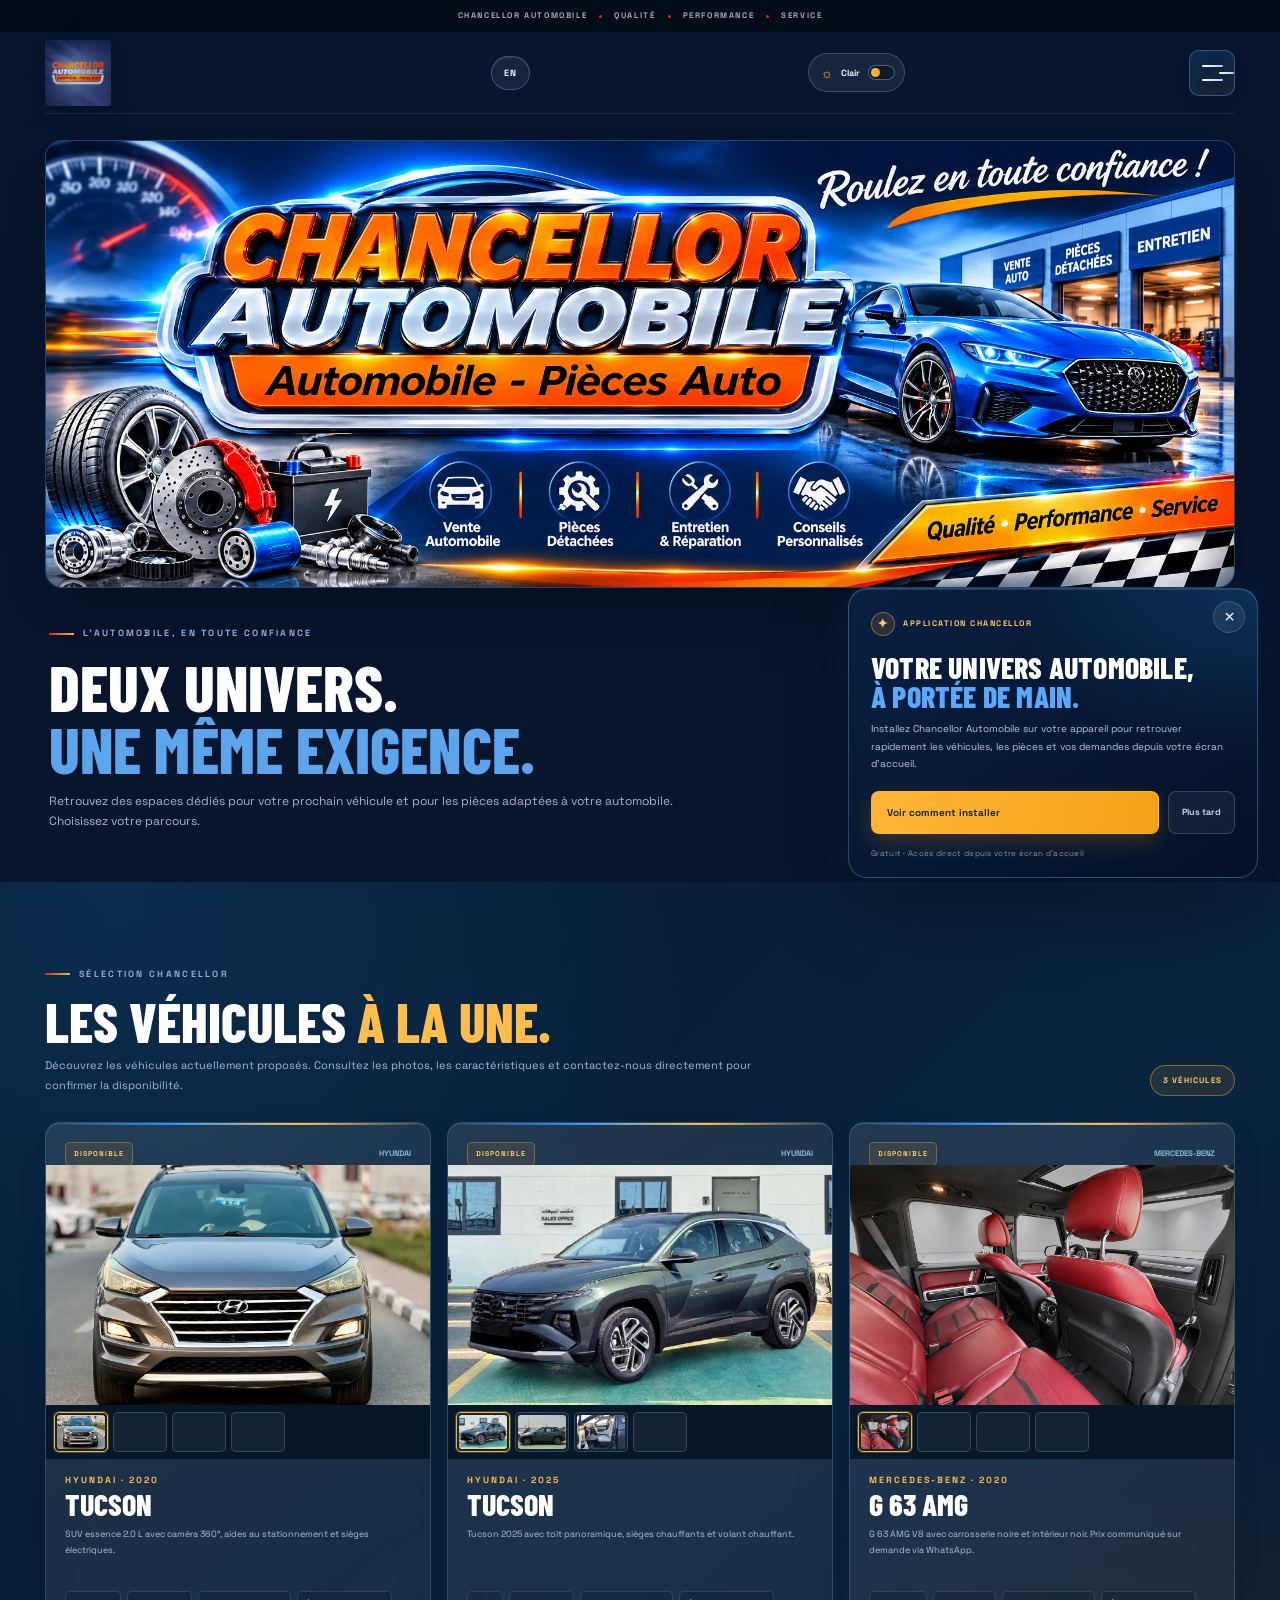
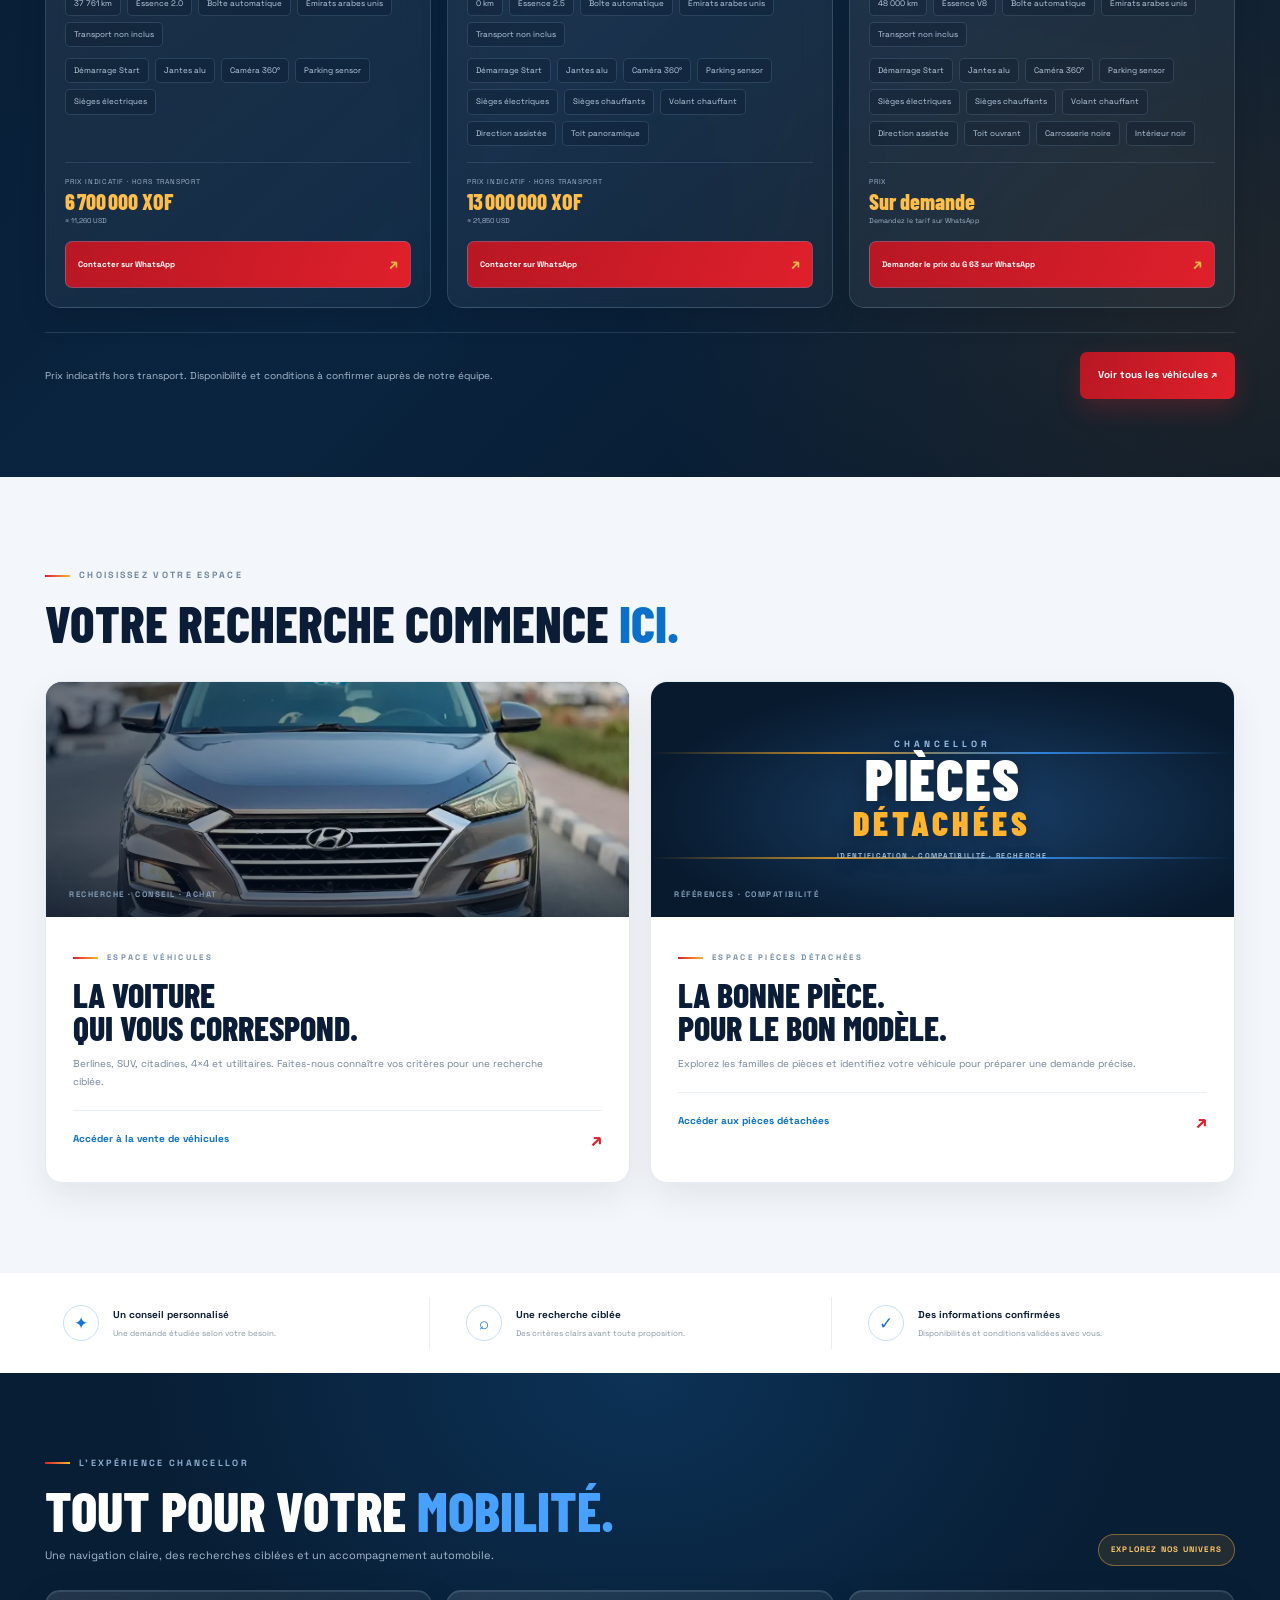
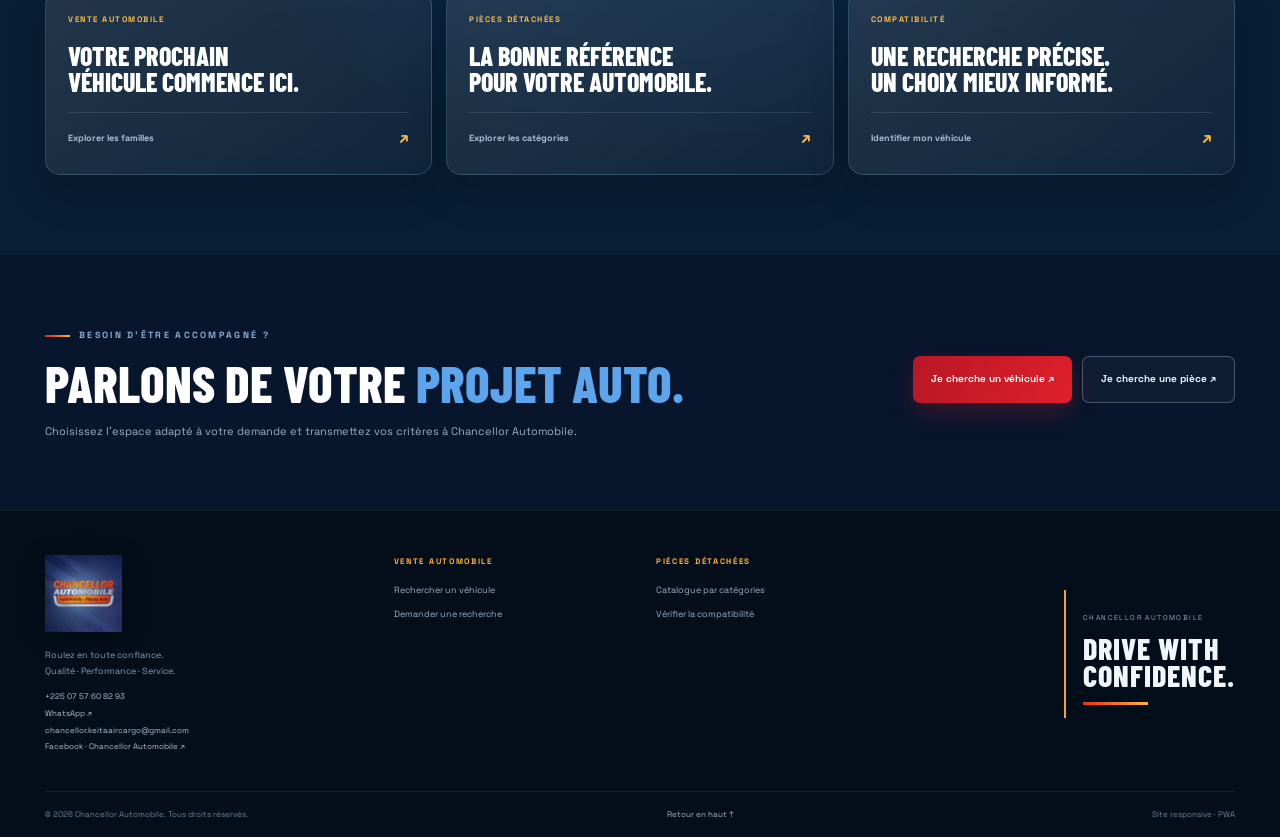
==== commit fed519e8: "Replace repeated homepage banner with vehicle photo" ====
--- a/index.html
+++ b/index.html
@@ -50,7 +50,7 @@
 <main id="top">
 <section class="home-hero container">
 <div class="hero-banner"><img src="assets/chancellor-banner.png" alt="Chancellor Automobile — vente de voitures, pièces détachées, entretien et réparation" width="2048" height="768" fetchpriority="high"></div>
-<div class="home-intro"><div><span class="eyebrow">L'AUTOMOBILE, EN TOUTE CONFIANCE</span><h1>Deux univers.<br><em>Une même exigence.</em></h1><p>Retrouvez des espaces dédiés pour votre prochain véhicule et pour les pièces adaptées à votre automobile. Choisissez votre parcours.</p></div><div class="home-intro-mark">CA <small>CHANCELLOR<br>AUTOMOBILE</small></div></div>
+<div class="home-intro"><div><span class="eyebrow">L'AUTOMOBILE, EN TOUTE CONFIANCE</span><h1>Deux univers.<br><em>Une même exigence.</em></h1><p>Retrouvez des espaces dédiés pour votre prochain véhicule et pour les pièces adaptées à votre automobile. Choisissez votre parcours.</p></div></div>
 </section>
 <section class="home-featured-vehicles" id="vehicules-a-la-une"><div class="container"><div class="showcase-heading"><div><span class="eyebrow">SÉLECTION CHANCELLOR</span><h2>Les véhicules <em>à la une.</em></h2><p>Découvrez les véhicules actuellement proposés. Consultez les photos, les caractéristiques et contactez-nous directement pour confirmer la disponibilité.</p></div><span class="demo-tag" id="home-vehicle-count">3 VÉHICULES</span></div><div class="home-featured-grid" id="home-featured-vehicle-grid" aria-live="polite"></div><div class="home-featured-footer"><p>Prix indicatifs hors transport. Disponibilité et conditions à confirmer auprès de notre équipe.</p><a class="action-button orange" href="./vehicules.html">Voir tous les véhicules ↗</a></div></div></section>
 <section class="choice-section">
@@ -58,7 +58,7 @@
 <div class="choice-grid">
 <a class="choice-card vehicle-choice" href="./vehicules.html">
   <div class="choice-visual vehicle-choice-visual">
-    <img class="choice-media" src="assets/chancellor-banner.png" alt="Bannière officielle Chancellor Automobile" width="2048" height="768" loading="lazy" decoding="async">
+    <img class="choice-media" src="assets/tucson%202020/whatsapp%20image%202026-11-10%20at%2023.48.12.webp" alt="Hyundai Tucson 2020 présenté dans l’espace véhicules" loading="lazy" decoding="async">
     <div class="choice-visual-foot"><span>RECHERCHE · CONSEIL · ACHAT</span></div>
   </div>
   <div class="choice-content"><span class="eyebrow">ESPACE VÉHICULES</span><h3>La voiture<br>qui vous correspond.</h3><p>Berlines, SUV, citadines, 4×4 et utilitaires. Faites-nous connaître vos critères pour une recherche ciblée.</p><span class="choice-link">Accéder à la vente de véhicules <b>↗</b></span></div>
--- a/styles.css
+++ b/styles.css
@@ -440,3 +440,80 @@
 .reveal{opacity:0;transform:translateY(14px);transition:opacity .42s ease,transform .42s ease}
 .reveal.is-visible{opacity:1;transform:translateY(0)}
 @media(prefers-reduced-motion:reduce){.reveal{opacity:1;transform:none;transition:none}}
+
+/* Loader layout: logo, spinner and copy occupy separate, non-overlapping rows. */
+.site-loader{
+  box-sizing:border-box;
+  display:grid;
+  grid-template-columns:minmax(0,1fr);
+  grid-template-rows:auto 30px auto;
+  align-content:center;
+  justify-items:center;
+  row-gap:16px;
+  padding:24px;
+  overflow:hidden;
+}
+.site-loader .loader-brand{
+  grid-row:1;
+  display:flex;
+  align-items:center;
+  justify-content:center;
+  flex:0 0 auto;
+  width:min(190px,60vw);
+  height:95px;
+  min-height:0;
+  margin:0;
+  position:relative;
+  overflow:hidden;
+}
+.site-loader .loader-brand img{
+  position:static!important;
+  display:block;
+  width:100%;
+  height:100%;
+  max-width:100%;
+  max-height:100%;
+  object-fit:contain;
+  object-position:center;
+}
+.site-loader .loader-spinner{
+  grid-row:2;
+  flex:0 0 30px;
+  margin:0;
+  align-self:center;
+}
+.site-loader .loader-copy{
+  grid-row:3;
+  position:relative;
+  z-index:1;
+  display:flex;
+  flex-direction:column;
+  align-items:center;
+  justify-content:center;
+  gap:8px;
+  width:100%;
+  max-width:90vw;
+  min-width:0;
+  text-align:center;
+}
+.site-loader .loader-copy strong{
+  display:block;
+  position:static;
+  margin:0;
+  max-width:100%;
+  line-height:1.35;
+  overflow-wrap:anywhere;
+}
+.site-loader .loader-copy small{
+  display:block;
+  position:static;
+  margin:0;
+  max-width:100%;
+  line-height:1.5;
+}
+@media(max-width:480px){
+  .site-loader{row-gap:14px;padding:20px}
+  .site-loader .loader-brand{width:min(180px,62vw);height:90px}
+  .site-loader .loader-copy strong{font-size:11px;letter-spacing:1.8px}
+  .site-loader .loader-copy small{font-size:7px;letter-spacing:1.5px}
+}
